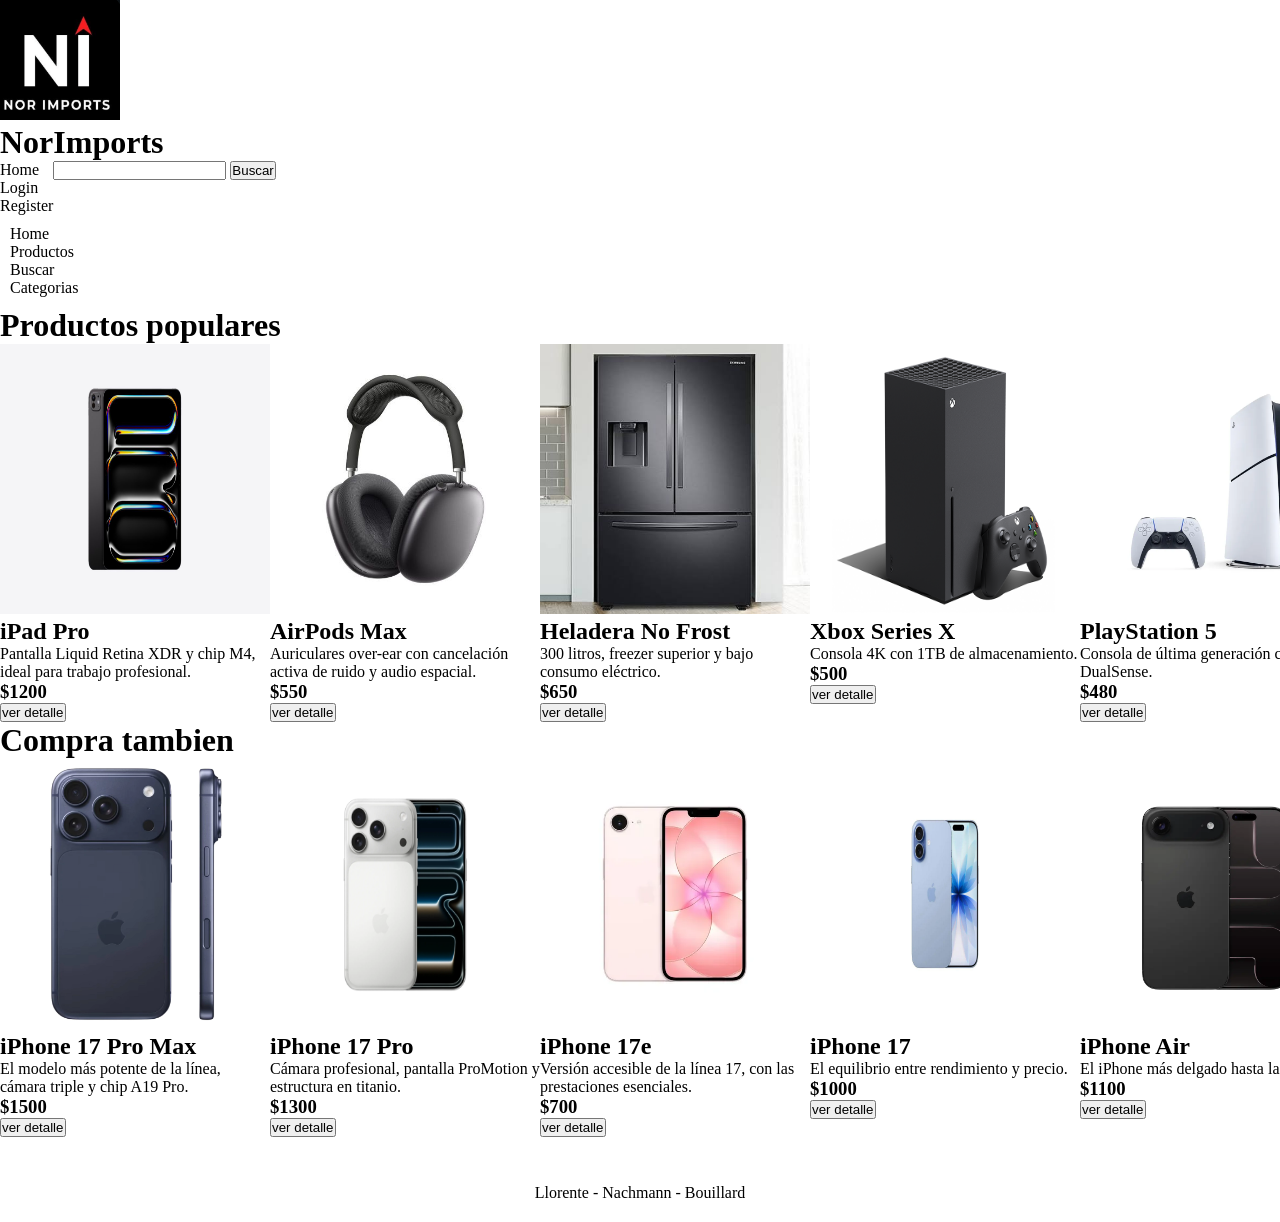
==== index.html @ 21fb5fc5 "agrego header y footer" ====
<!DOCTYPE html>
<html lang="en">

<head>
    <meta charset="UTF-8">
    <meta name="viewport" content="width=device-width, initial-scale=1.0">
    <title>NorImports</title>
    <link rel="stylesheet" href="./css/styles.css">
</head>

<body>
    <header>
        <div class="grupo-logo">
            <a href="./index.html"><img src="./img/logo.png" alt="" class="logo"></a>
            <a href="./index.html"><h1>NorImports</h1></a>
        </div>
        <nav class="menu-rapido">
            <ul class="login">
                <li><a href="./index.html">Home</a></li>
                <li><a href="./login.html">Login</a></li>
                <li><a href="./register.html">Register</a></li>
            </ul>
            <form class="buscador" action="search.html">
                <input type="search" name="Buscar">
                <button type="submit">Buscar</button>
            </form>
        </nav>
    </header>


    <aside>

        <nav>
            <ul class="lista">
                <li> <a href="./index.html">Home</a></li>
                <li><a href="./product.html">Productos</a></li>
                <li><a href="./search.html">Buscar</a></li>
                <li><a href="category.html">Categorias</a></li>

            </ul>
        </nav>
    </aside>
    <div>
        <main>
            <h1>Productos populares</h1>
             <section class="prod1">
            <article class="articulo1.1">
                <a href="./product.html"> <img src="./img/ipad-pro.jpeg" alt=""></a>
                <h2>iPad Pro</h2>
                <p>Pantalla Liquid Retina XDR y chip M4, ideal para trabajo profesional.</p>
                <h3>$1200</h3>
                <a href="./product.html"><button>ver detalle</button></a>
            </article>
            <article class="articulo1.2">
                <a href="./product.html"> <img src="./img/airpodsmax.jpg" alt=""></a>
                <h2>AirPods Max</h2>
                <p>Auriculares over-ear con cancelación activa de ruido y audio espacial.</p>
                <h3>$550</h3>
                <a href="./product.html"><button>ver detalle</button></a>
            </article>
            <article class="articulo1.3">
                <a href="./product.html"> <img src="./img/heladera.jpeg" alt=""></a>
                <h2>Heladera No Frost</h2>
                <p>300 litros, freezer superior y bajo consumo eléctrico.</p>
                <h3>$650</h3>
                <a href="./product.html"><button>ver detalle</button></a>
            </article>
            <article class="articulo1.4">
                <a href="./product.html"> <img src="./img/xbox.png" alt=""></a>
                <h2>Xbox Series X</h2>
                <p>Consola 4K con 1TB de almacenamiento.</p>
                <h3>$500</h3>
                <a href="./product.html"><button>ver detalle</button></a>
            </article>
            <article class="articulo1.5">
                <a href="./product.html"> <img src="./img/ps5.webp" alt=""></a>
                <h2>PlayStation 5</h2>
                <p>Consola de última generación con control DualSense.</p>
                <h3>$480</h3>
                <a href="./product.html"><button>ver detalle</button></a>
            </article>
            <article class="articulo1.6">
                <a href="./product.html"> <img src="./img/pencilpro.webp" alt=""></a>
                <h2>Apple Pencil Pro</h2>
                <p>Lápiz digital compatible con iPad, ideal para dibujo y notas.</p>
                <h3>$130</h3>
                <a href="./product.html"><button>ver detalle</button></a>
            </article>
            <article class="articulo1.9">
                <a href="./product.html"> <img src="./img/macbookair.webp" alt=""></a>
                <h2>MacBook Air</h2>
                <p>Notebook ultraliviana con chip M2 y gran autonomía.</p>
                <h3>$1100</h3>
                <a href="./product.html"><button>ver detalle</button></a>
            </article>
            <article class="articulo1.10">
                <a href="./product.html"> <img src="./img/macbookpro.webp" alt=""></a>
                <h2>MacBook Pro</h2>
                <p>Chip M3 Pro y pantalla Liquid Retina XDR.</p>
                <h3>$1900</h3>
                <a href="./product.html"><button>ver detalle</button></a>
            </article>
            <article class="articulo1.11">
                <a href="./product.html"> <img src="./img/laptop.jpeg" alt=""></a>
                <h2>Notebook Multimedia</h2>
                <p>Notebook de uso general, ideal para trabajo y estudio.</p>
                <h3>$700</h3>
                <a href="./product.html"><button>ver detalle</button></a>
            </article>
            <article class="articulo1.12">
                <a href="./product.html"> <img src="./img/samsungtele.webp" alt=""></a>
                <h2>Smart TV Samsung</h2>
                <p>Televisor 4K con sistema operativo Tizen y HDR.</p>
                <h3>$600</h3>
                <a href="./product.html"><button>ver detalle</button></a>
            </article>
        </section>
            <h1> Compra tambien</h1>
            <section class="prod2">
            <article class="articulo2.1">
                <a href="./product.html"> <img src="./img/iphone17promax.webp" alt=""></a>
                <h2>iPhone 17 Pro Max</h2>
                <p>El modelo más potente de la línea, cámara triple y chip A19 Pro.</p>
                <h3>$1500</h3>
                <a href="./product.html"><button>ver detalle</button></a>
            </article>
            <article class="articulo2.2">
                <a href="./product.html"> <img src="./img/iphone17pro.webp" alt=""></a>
                <h2>iPhone 17 Pro</h2>
                <p>Cámara profesional, pantalla ProMotion y estructura en titanio.</p>
                <h3>$1300</h3>
                <a href="./product.html"><button>ver detalle</button></a>
            </article>
            <article class="articulo2.3">
                <a href="./product.html"> <img src="./img/iphone17e.webp" alt=""></a>
                <h2>iPhone 17e</h2>
                <p>Versión accesible de la línea 17, con las prestaciones esenciales.</p>
                <h3>$700</h3>
                <a href="./product.html"><button>ver detalle</button></a>
            </article>
            <article class="articulo2.4">
                <a href="./product.html"> <img src="./img/iphone17.jpg" alt=""></a>
                <h2>iPhone 17</h2>
                <p>El equilibrio entre rendimiento y precio.</p>
                <h3>$1000</h3>
                <a href="./product.html"><button>ver detalle</button></a>
            </article>
            <article class="articulo2.5">
                <a href="./product.html"> <img src="./img/iphoneair.webp" alt=""></a>
                <h2>iPhone Air</h2>
                <p>El iPhone más delgado hasta la fecha.</p>
                <h3>$1100</h3>
                <a href="./product.html"><button>ver detalle</button></a>
            </article>
            <article class="articulo2.6">
                <a href="./product.html"> <img src="./img/iphone16pro.jpg" alt=""></a>
                <h2>iPhone 16 Pro</h2>
                <p>Cámara avanzada y chip A18 Pro.</p>
                <h3>$1200</h3>
                <a href="./product.html"><button>ver detalle</button></a>
            </article>
            <article class="articulo2.9">
                <a href="./product.html"> <img src="./img/iphone16.png" alt=""></a>
                <h2>iPhone 16</h2>
                <p>Rendimiento sólido con un diseño renovado.</p>
                <h3>$900</h3>
                <a href="./product.html"><button>ver detalle</button></a>
            </article>
            <article class="articulo2.10">
                <a href="./product.html"> <img src="./img/15-pro-gris.jpg" alt=""></a>
                <h2>iPhone 15 Pro</h2>
                <p>Chip A17 Pro y estructura de titanio en color gris.</p>
                <h3>$1050</h3>
                <a href="./product.html"><button>ver detalle</button></a>
            </article>
            <article class="articulo2.11">
                <a href="./product.html"> <img src="./img/15-pro-gris.jpg" alt=""></a>
                <h2>iPhone 15 Pro Max</h2>
                <p>Mayor batería y pantalla, mismo chip A17 Pro.</p>
                <h3>$1150</h3>
                <a href="./product.html"><button>ver detalle</button></a>
            </article>
            <article class="articulo2.12">
                <a href="./product.html"> <img src="./img/s26-ultra-3.webp" alt=""></a>
                <h2>Samsung Galaxy S26 Ultra</h2>
                <p>Pantalla AMOLED, S Pen incluido y cámara de alta resolución.</p>
                <h3>$1300</h3>
                <a href="./product.html"><button>ver detalle</button></a>
            </article>
        </section>
    </div>
    </main>


    <footer>
        <p>Llorente - Nachmann - Bouillard</p>
    </footer>
</body>

</html>
---- css/styles.css ----
*{ box-sizing: border-box;
    margin: 0;
    padding: 0;
  
}

nav.menu-rapido {
   display: flex;
    flex-wrap: wrap; 
    
}
nav.login{
    display: flex;
    justify-content: end;
}

.logo{
    width: 120px;
    height: 120px;

}

.lista{
    display: flex;
    flex-direction: column ;
    flex-wrap: wrap;
    
    padding: 10px;
}
li,a {
    text-decoration: none;
    list-style-type: none;
    color: black;
}

.prod2  img{
    height: 30vh;
    width: 30vh;
}
.prod1 img
{
    height: 30vh;
    width: 30vh;
}
.prod3 img{
    height: 30vh;
    width: 30vh;
}
section{
    display: flex;

}
.iphone{
    width:800px;
    height: 800px;
}
footer{
    display: flex;
    justify-content: center;
    padding: 20px;
}
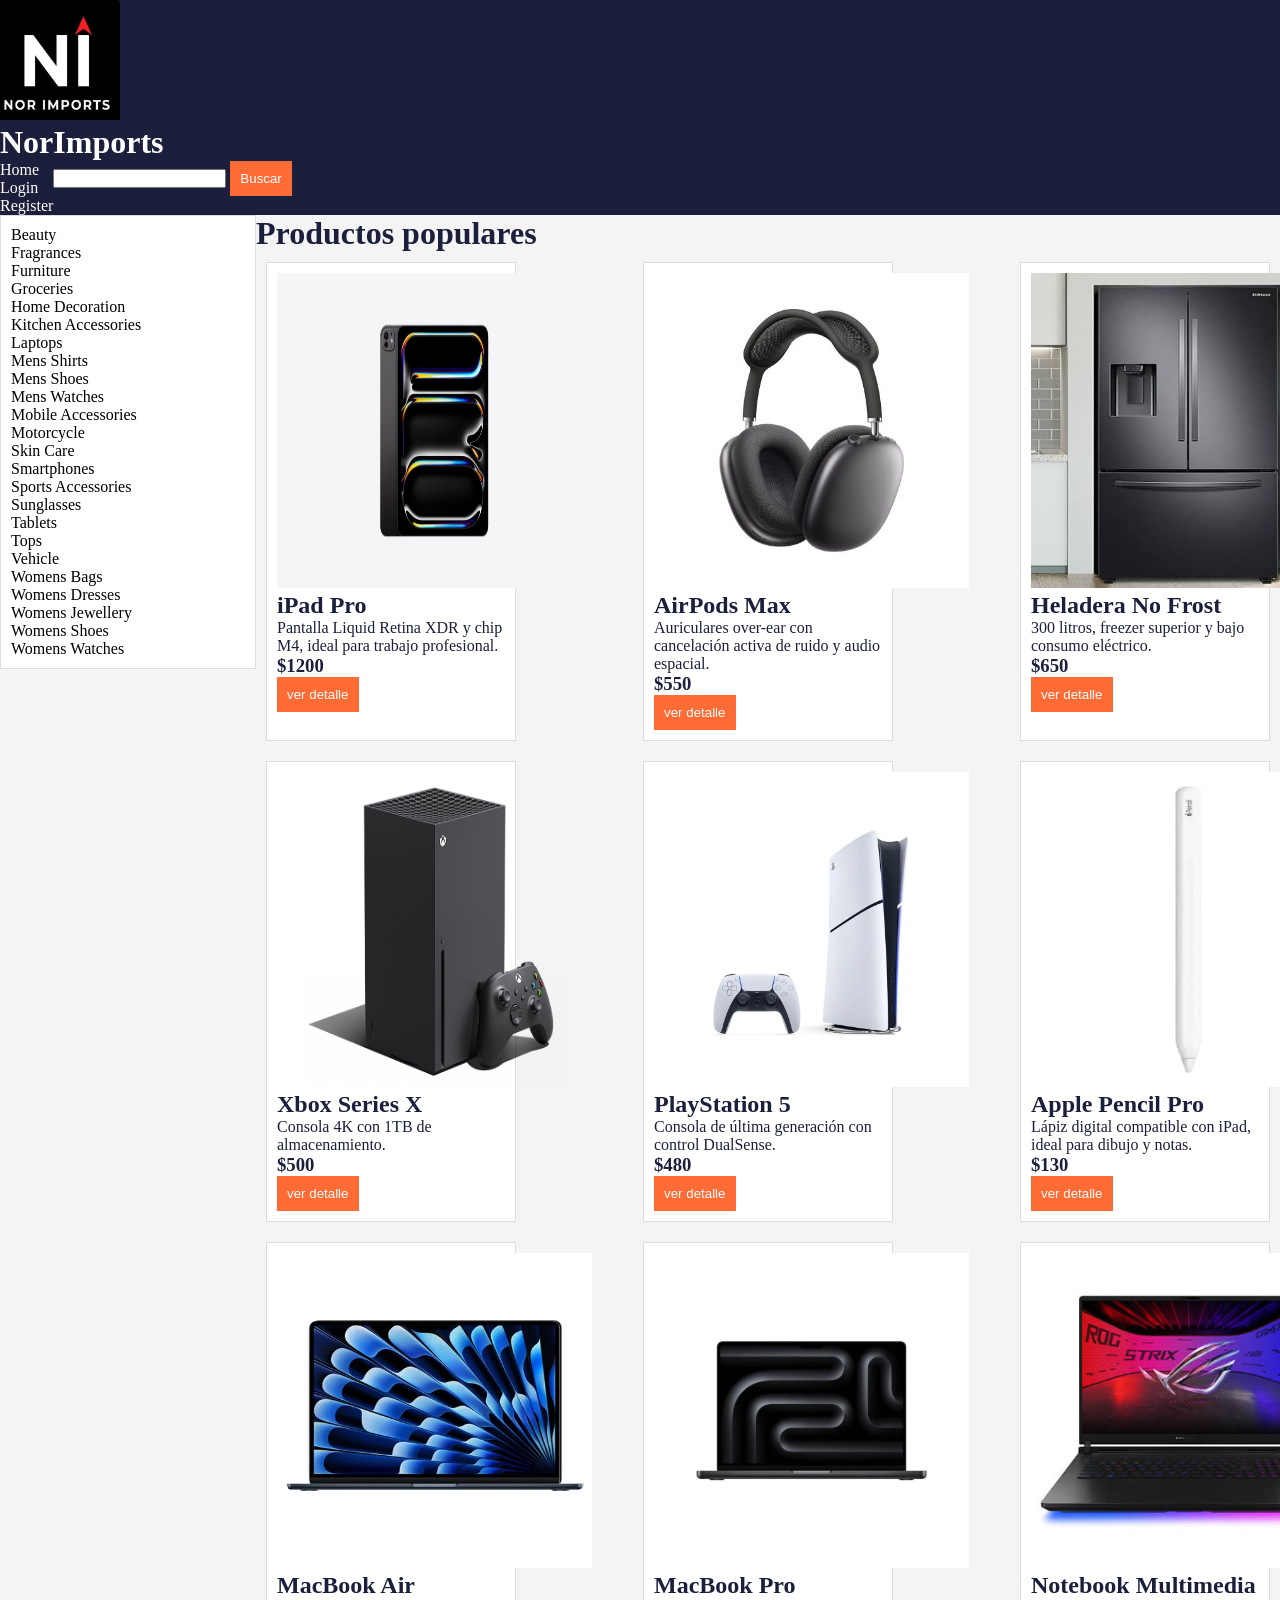
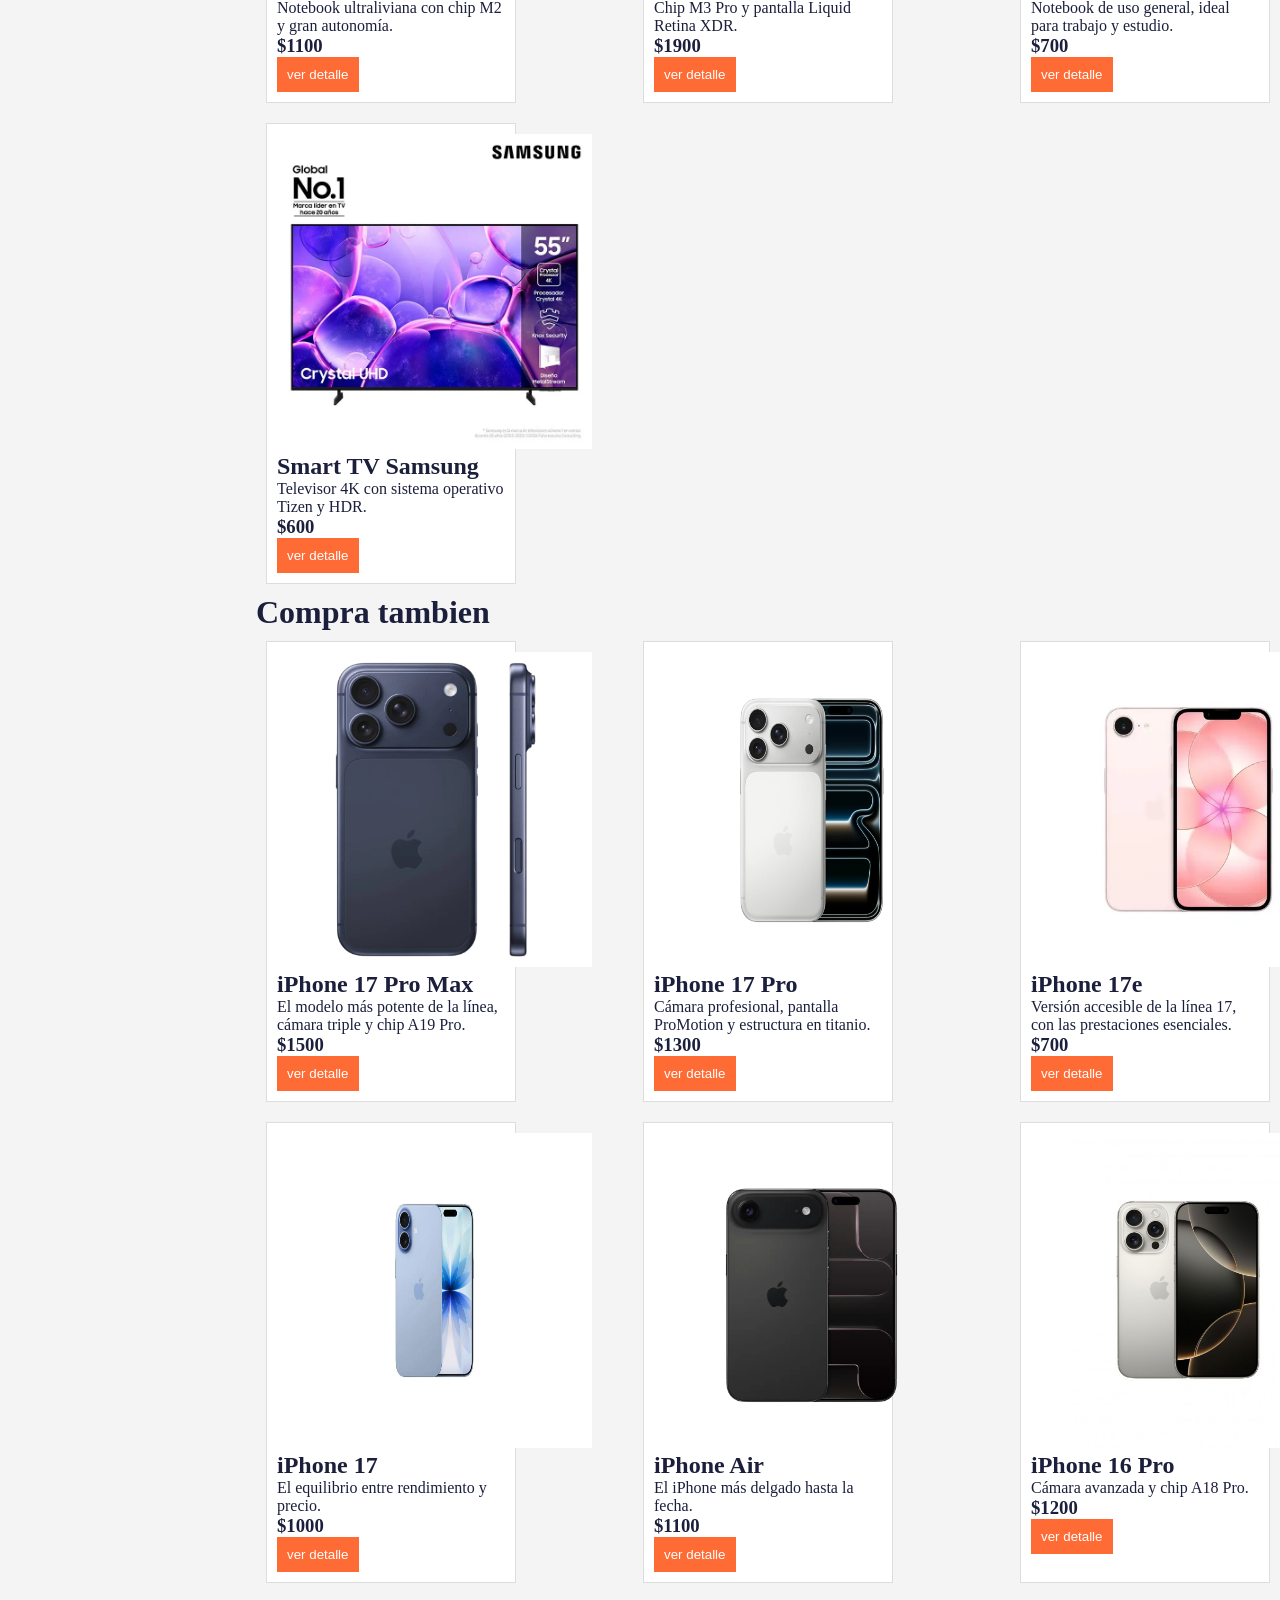
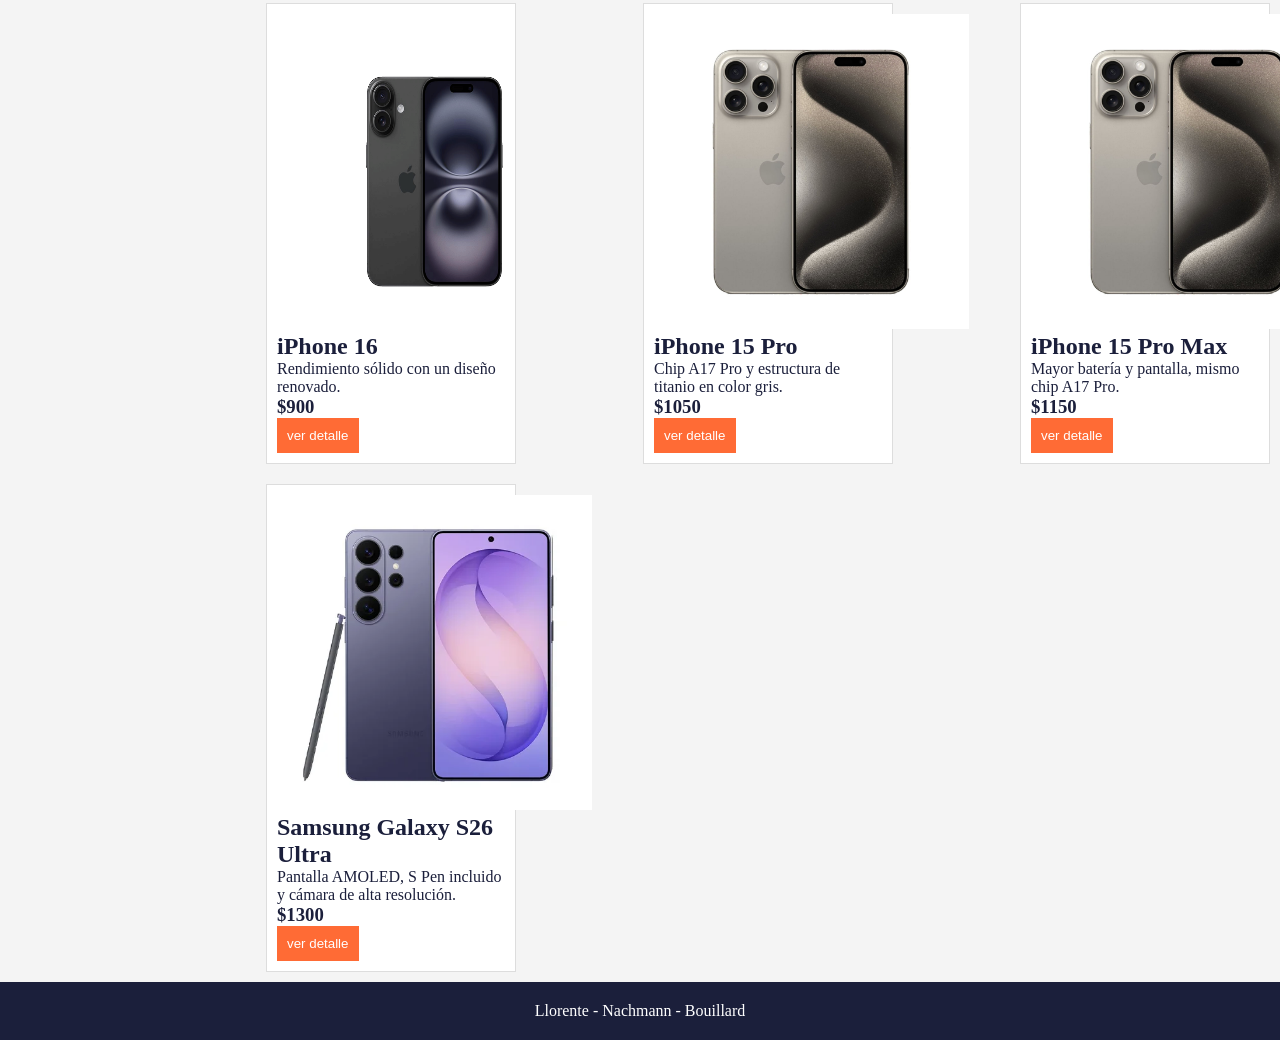
==== commit dfc7669b: "jajajajajaj" ====
--- a/index.html
+++ b/index.html
@@ -27,20 +27,38 @@
         </nav>
     </header>
 
-
+    <div class="layout">
     <aside>
 
         <nav>
-            <ul class="lista">
-                <li> <a href="./index.html">Home</a></li>
-                <li><a href="./product.html">Productos</a></li>
-                <li><a href="./search.html">Buscar</a></li>
-                <li><a href="category.html">Categorias</a></li>
-
-            </ul>
+             <ul class="lista">
+                    <li><a href="category.html">Beauty</a></li>
+                    <li><a href="category.html">Fragrances</a></li>
+                    <li><a href="category.html">Furniture</a></li>
+                    <li><a href="category.html">Groceries</a></li>
+                    <li><a href="category.html">Home Decoration</a></li>
+                    <li><a href="category.html">Kitchen Accessories</a></li>
+                    <li><a href="category.html">Laptops</a></li>
+                    <li><a href="category.html">Mens Shirts</a></li>
+                    <li><a href="category.html">Mens Shoes</a></li>
+                    <li><a href="category.html">Mens Watches</a></li>
+                    <li><a href="category.html">Mobile Accessories</a></li>
+                    <li><a href="category.html">Motorcycle</a></li>
+                    <li><a href="category.html">Skin Care</a></li>
+                    <li><a href="category.html">Smartphones</a></li>
+                    <li><a href="category.html">Sports Accessories</a></li>
+                    <li><a href="category.html">Sunglasses</a></li>
+                    <li><a href="category.html">Tablets</a></li>
+                    <li><a href="category.html">Tops</a></li>
+                    <li><a href="category.html">Vehicle</a></li>
+                    <li><a href="category.html">Womens Bags</a></li>
+                    <li><a href="category.html">Womens Dresses</a></li>
+                    <li><a href="category.html">Womens Jewellery</a></li>
+                    <li><a href="category.html">Womens Shoes</a></li>
+                    <li><a href="category.html">Womens Watches</a></li>
+                </ul>
         </nav>
     </aside>
-    <div>
         <main>
             <h1>Productos populares</h1>
              <section class="prod1">
@@ -188,10 +206,8 @@
                 <a href="./product.html"><button>ver detalle</button></a>
             </article>
         </section>
-    </div>
     </main>
-
-
+     </div>
     <footer>
         <p>Llorente - Nachmann - Bouillard</p>
     </footer>
--- a/css/styles.css
+++ b/css/styles.css
@@ -9,7 +9,7 @@
     flex-wrap: wrap; 
     
 }
-nav.login{
+.login{
     display: flex;
     justify-content: end;
 }
@@ -48,7 +48,8 @@
 }
 section{
     display: flex;
-
+    flex-wrap: wrap;
+    justify-content: center;
 }
 .iphone{
     width:800px;
@@ -58,4 +59,107 @@
     display: flex;
     justify-content: center;
     padding: 20px;
+}
+.form-container{
+    display: flex;
+    justify-content: center;
+    align-items: center;
+    height: 100vh;
+}
+
+.login, .registro{
+    display: flex;
+    flex-direction: column;
+}
+.prod4 img{
+    height: 30vh;
+    width: 30vh;
+}
+.sin-resultados{
+    padding: 20px;
+}
+body{
+    background-color: #f4f4f4;
+    color: #1b1f3b;
+}
+
+header, footer{
+    background-color: #1b1f3b;
+    color: white;
+}
+
+header a{
+    color: white;
+}
+
+.lista{
+    background-color: white;
+    border: 1px solid #dddddd;
+}
+
+article{
+    background-color: white;
+    border: 1px solid #dddddd;
+    padding: 10px;
+    margin: 10px;
+    width: 250px;
+}
+
+button{
+    background-color: #ff6b35;
+    color: white;
+    border: none;
+    padding: 10px;
+}
+.layout{
+    display: flex;
+}
+aside{
+    width: 20%;
+}
+main{
+    width: 80%;
+}
+@media (max-width: 768px){
+    .layout{
+        flex-direction: column;
+    }
+    aside{
+        width: 100%;
+    }
+    main{
+        width: 100%;
+    }
+    .lista{
+        flex-direction: row;
+        flex-wrap: wrap;
+        justify-content: center;
+    }
+    section{
+        flex-wrap: wrap;
+        justify-content: center;
+    }
+    .prod1 img, .prod2 img, .prod3 img, .prod4 img{
+        height: 20vh;
+        width: 20vh;
+    }
+    .iphone{
+        width: 300px;
+        height: 300px;
+    }
+    .logo{
+        width: 80px;
+        height: 80px;
+    }
+}
+
+@media (min-width: 1200px){
+    section{
+        flex-wrap: wrap;
+        justify-content: space-between;
+    }
+    .prod1 img, .prod2 img, .prod3 img, .prod4 img{
+        height: 35vh;
+        width: 35vh;
+    }
 }
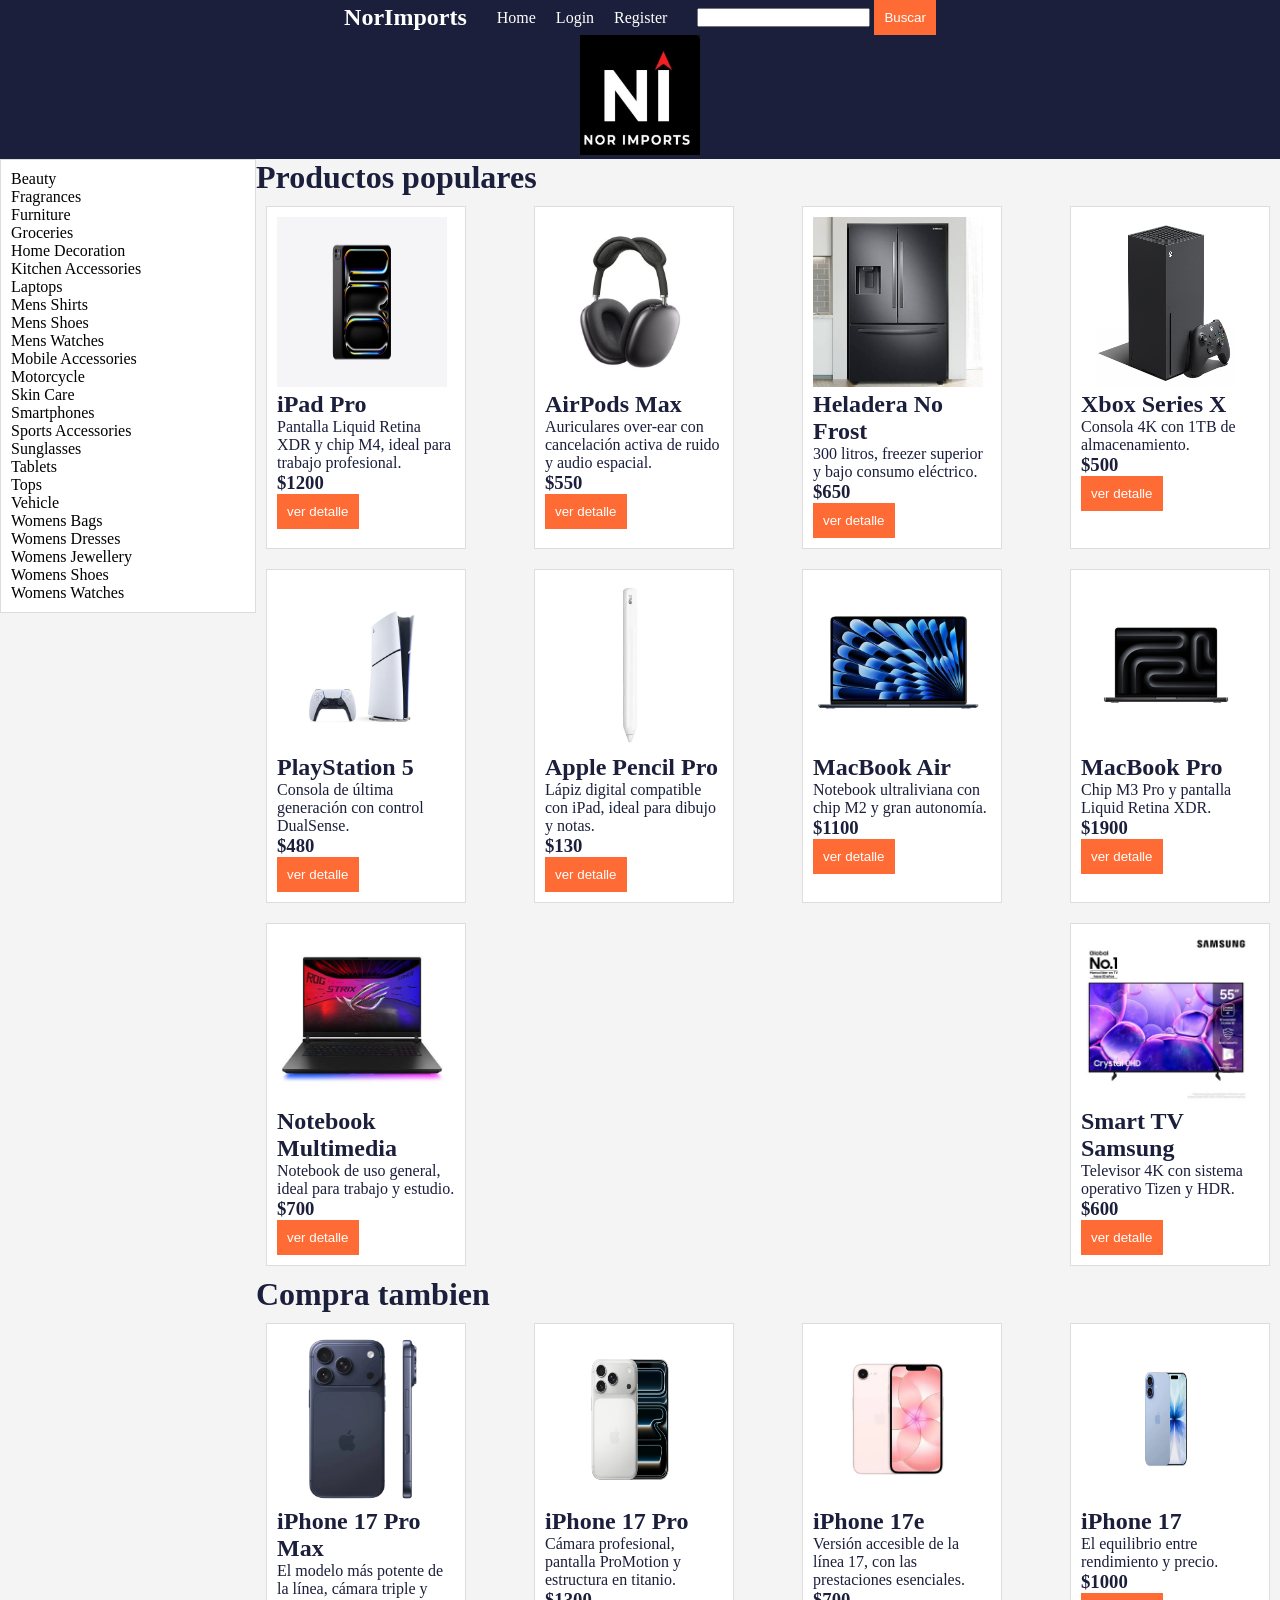
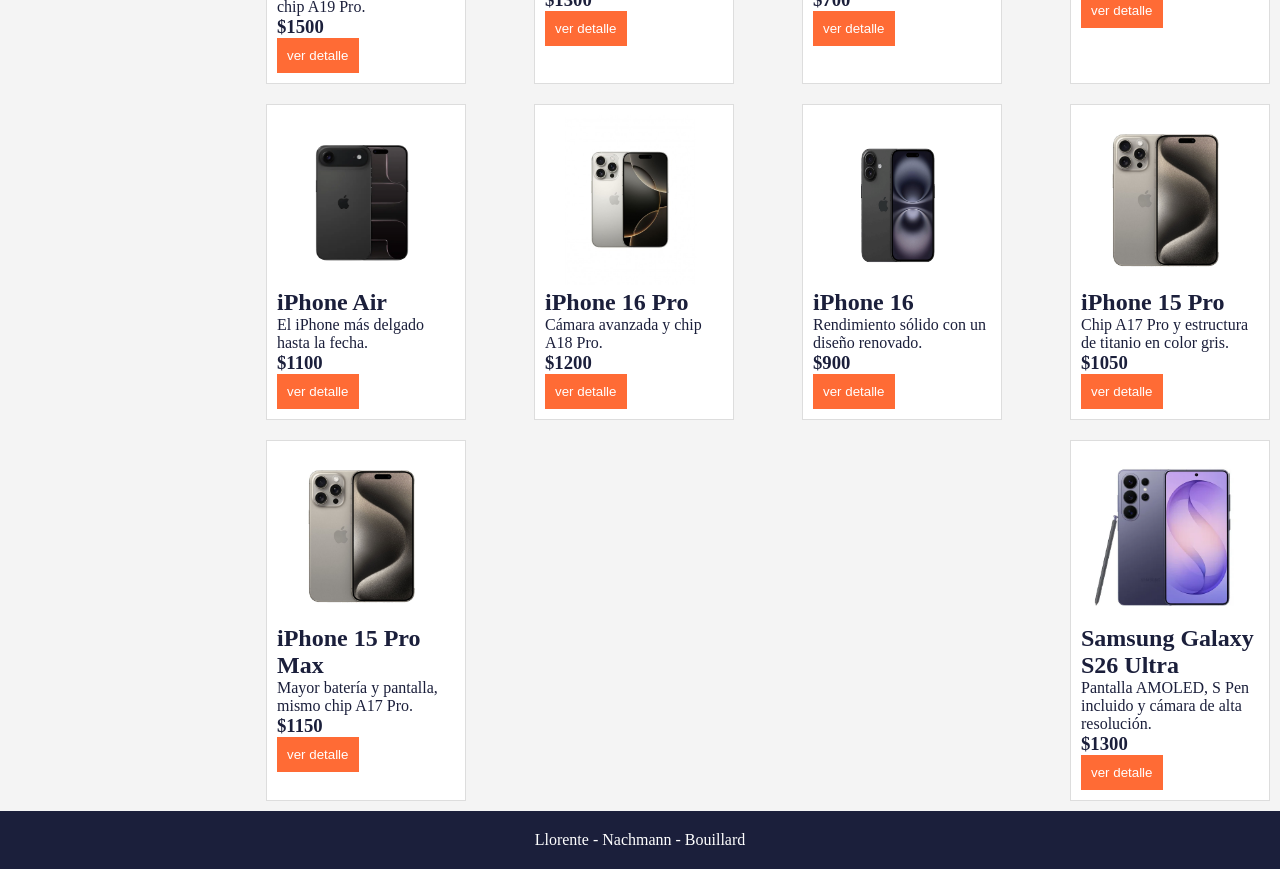
==== commit 29cb8247: "makndknd" ====
--- a/index.html
+++ b/index.html
@@ -9,23 +9,23 @@
 </head>
 
 <body>
-    <header>
-        <div class="grupo-logo">
-            <a href="./index.html"><img src="./img/logo.png" alt="" class="logo"></a>
-            <a href="./index.html"><h1>NorImports</h1></a>
-        </div>
-        <nav class="menu-rapido">
-            <ul class="login">
-                <li><a href="./index.html">Home</a></li>
-                <li><a href="./login.html">Login</a></li>
-                <li><a href="./register.html">Register</a></li>
-            </ul>
-            <form class="buscador" action="search.html">
-                <input type="search" name="Buscar">
-                <button type="submit">Buscar</button>
-            </form>
-        </nav>
-    </header>
+   <header>
+    <div class="grupo-logo">
+        <a href="./index.html"><img src="./img/logo.png" alt="" class="logo"></a>
+    </div>
+    <nav class="menu-rapido">
+        <a href="./index.html"><h1>NorImports</h1></a>
+        <ul class="login">
+            <li><a href="./index.html">Home</a></li>
+            <li><a href="./login.html">Login</a></li>
+            <li><a href="./register.html">Register</a></li>
+        </ul>
+        <form class="buscador" action="search.html">
+            <input type="search" name="Buscar">
+            <button type="submit">Buscar</button>
+        </form>
+    </nav>
+</header>
 
     <div class="layout">
     <aside>
--- a/css/styles.css
+++ b/css/styles.css
@@ -7,9 +7,21 @@
 nav.menu-rapido {
    display: flex;
     flex-wrap: wrap; 
-    
+    order: 1;
+    justify-content: center;
+    align-items: center;
+    width: 100%;
 }
-.login{
+nav.menu-rapido h1{
+    margin-right: 20px;
+}
+ul.login li{
+    margin: 0 10px;
+}
+.buscador{
+    margin-left: 20px;
+}
+ul.login{
     display: flex;
     justify-content: end;
 }
@@ -34,17 +46,17 @@
 }
 
 .prod2  img{
-    height: 30vh;
-    width: 30vh;
+    height: 160px;
+    width: 160px;
 }
 .prod1 img
 {
-    height: 30vh;
-    width: 30vh;
+    height: 160px;
+    width: 160px;
 }
 .prod3 img{
-    height: 30vh;
-    width: 30vh;
+    height: 160px;
+    width: 160px;
 }
 section{
     display: flex;
@@ -67,13 +79,13 @@
     height: 100vh;
 }
 
-.login, .registro{
+form.login, .registro{
     display: flex;
     flex-direction: column;
 }
-.prod4 img{
-    height: 30vh;
-    width: 30vh;
+  .prod4 img{
+    height: 180px;
+    width: 180px;
 }
 .sin-resultados{
     padding: 20px;
@@ -91,7 +103,16 @@
 header a{
     color: white;
 }
-
+header{
+    display: flex;
+    flex-direction: column;
+}
+.grupo-logo{
+    display: flex;
+    justify-content: center;
+    order: 2;
+    width: 100%;
+}
 .lista{
     background-color: white;
     border: 1px solid #dddddd;
@@ -102,7 +123,7 @@
     border: 1px solid #dddddd;
     padding: 10px;
     margin: 10px;
-    width: 250px;
+    width: 200px;
 }
 
 button{
@@ -118,7 +139,12 @@
     width: 20%;
 }
 main{
+    width: 90%;
+    margin: 0 auto;
+}
+.layout main, .layout .form-container{
     width: 80%;
+    margin: 0;
 }
 @media (max-width: 768px){
     .layout{
@@ -127,7 +153,7 @@
     aside{
         width: 100%;
     }
-    main{
+    .layout main, .layout .form-container{
         width: 100%;
     }
     .lista{
@@ -140,8 +166,8 @@
         justify-content: center;
     }
     .prod1 img, .prod2 img, .prod3 img, .prod4 img{
-        height: 20vh;
-        width: 20vh;
+        height: 120px;
+        width: 120px;
     }
     .iphone{
         width: 300px;
@@ -158,8 +184,8 @@
         flex-wrap: wrap;
         justify-content: space-between;
     }
-    .prod1 img, .prod2 img, .prod3 img, .prod4 img{
-        height: 35vh;
-        width: 35vh;
+   .prod1 img, .prod2 img, .prod3 img, .prod4 img{
+        height: 170px;
+        width: 170px;
     }
 }
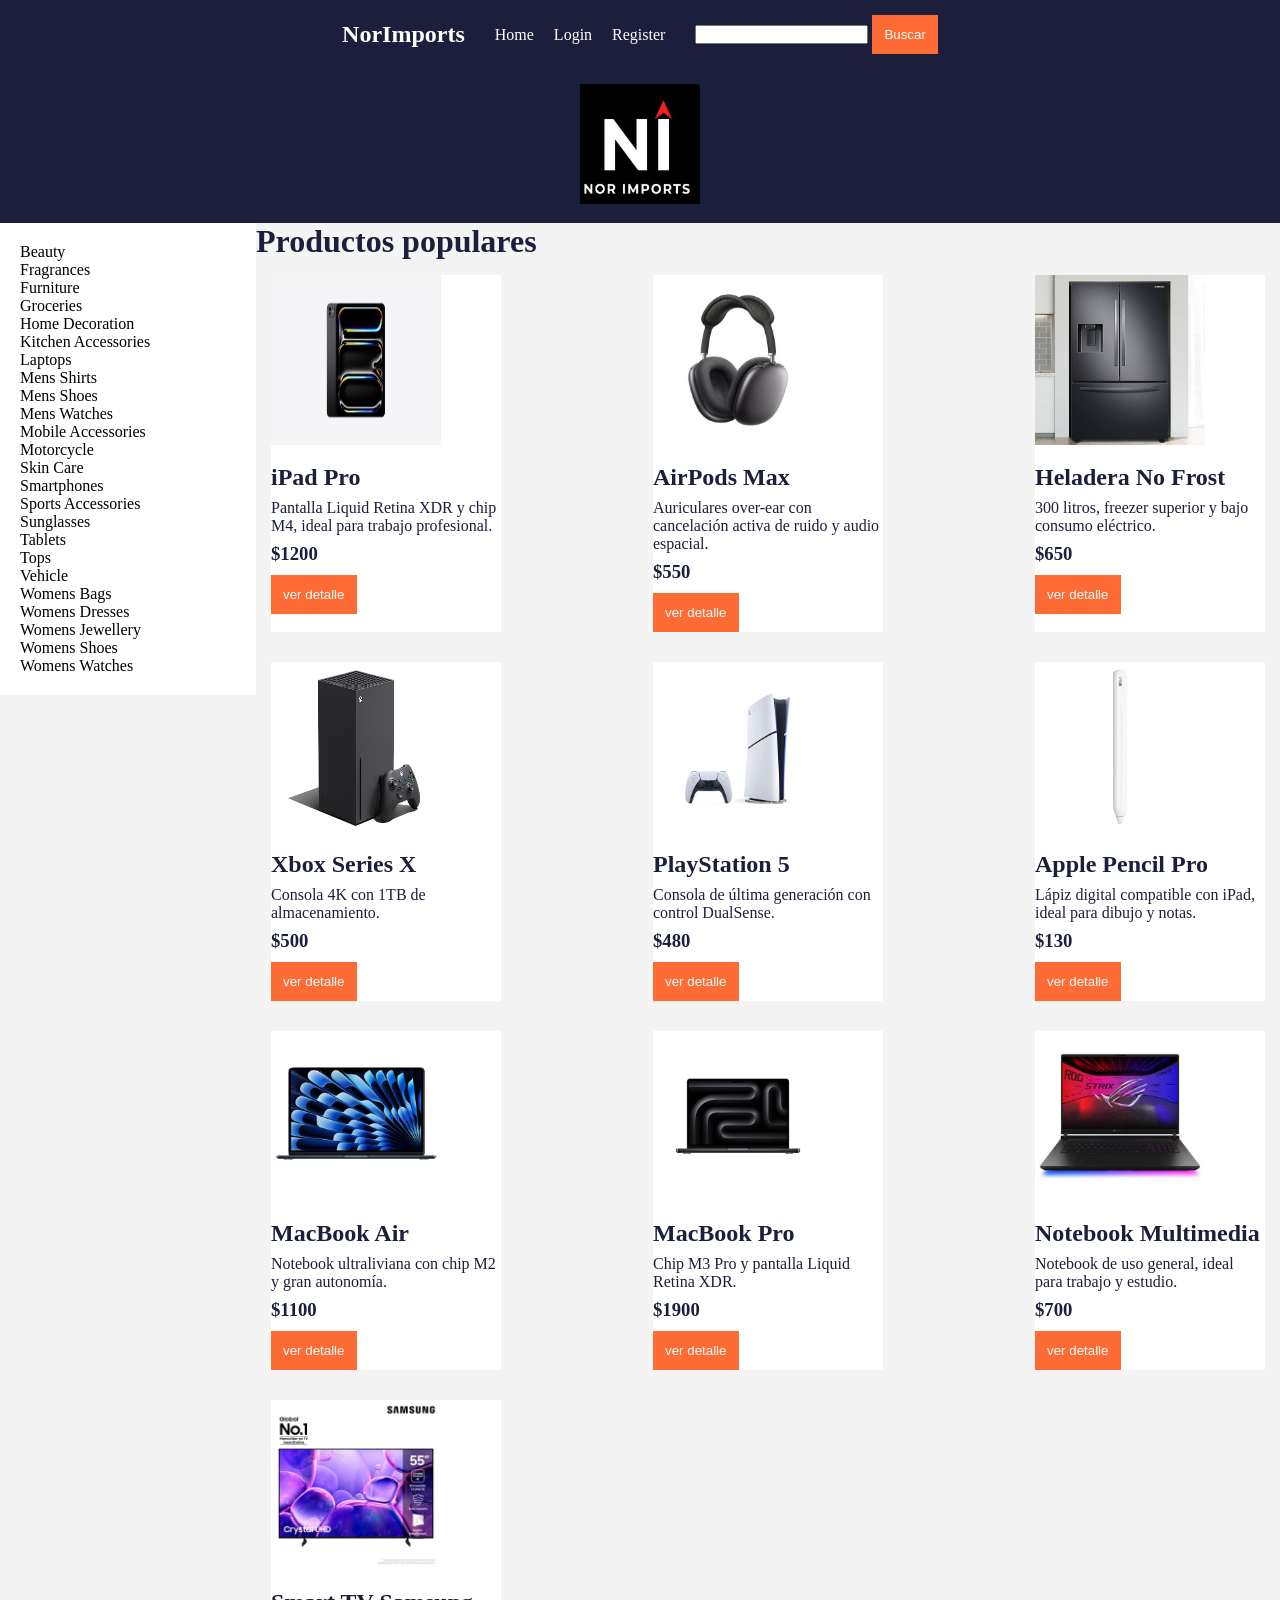
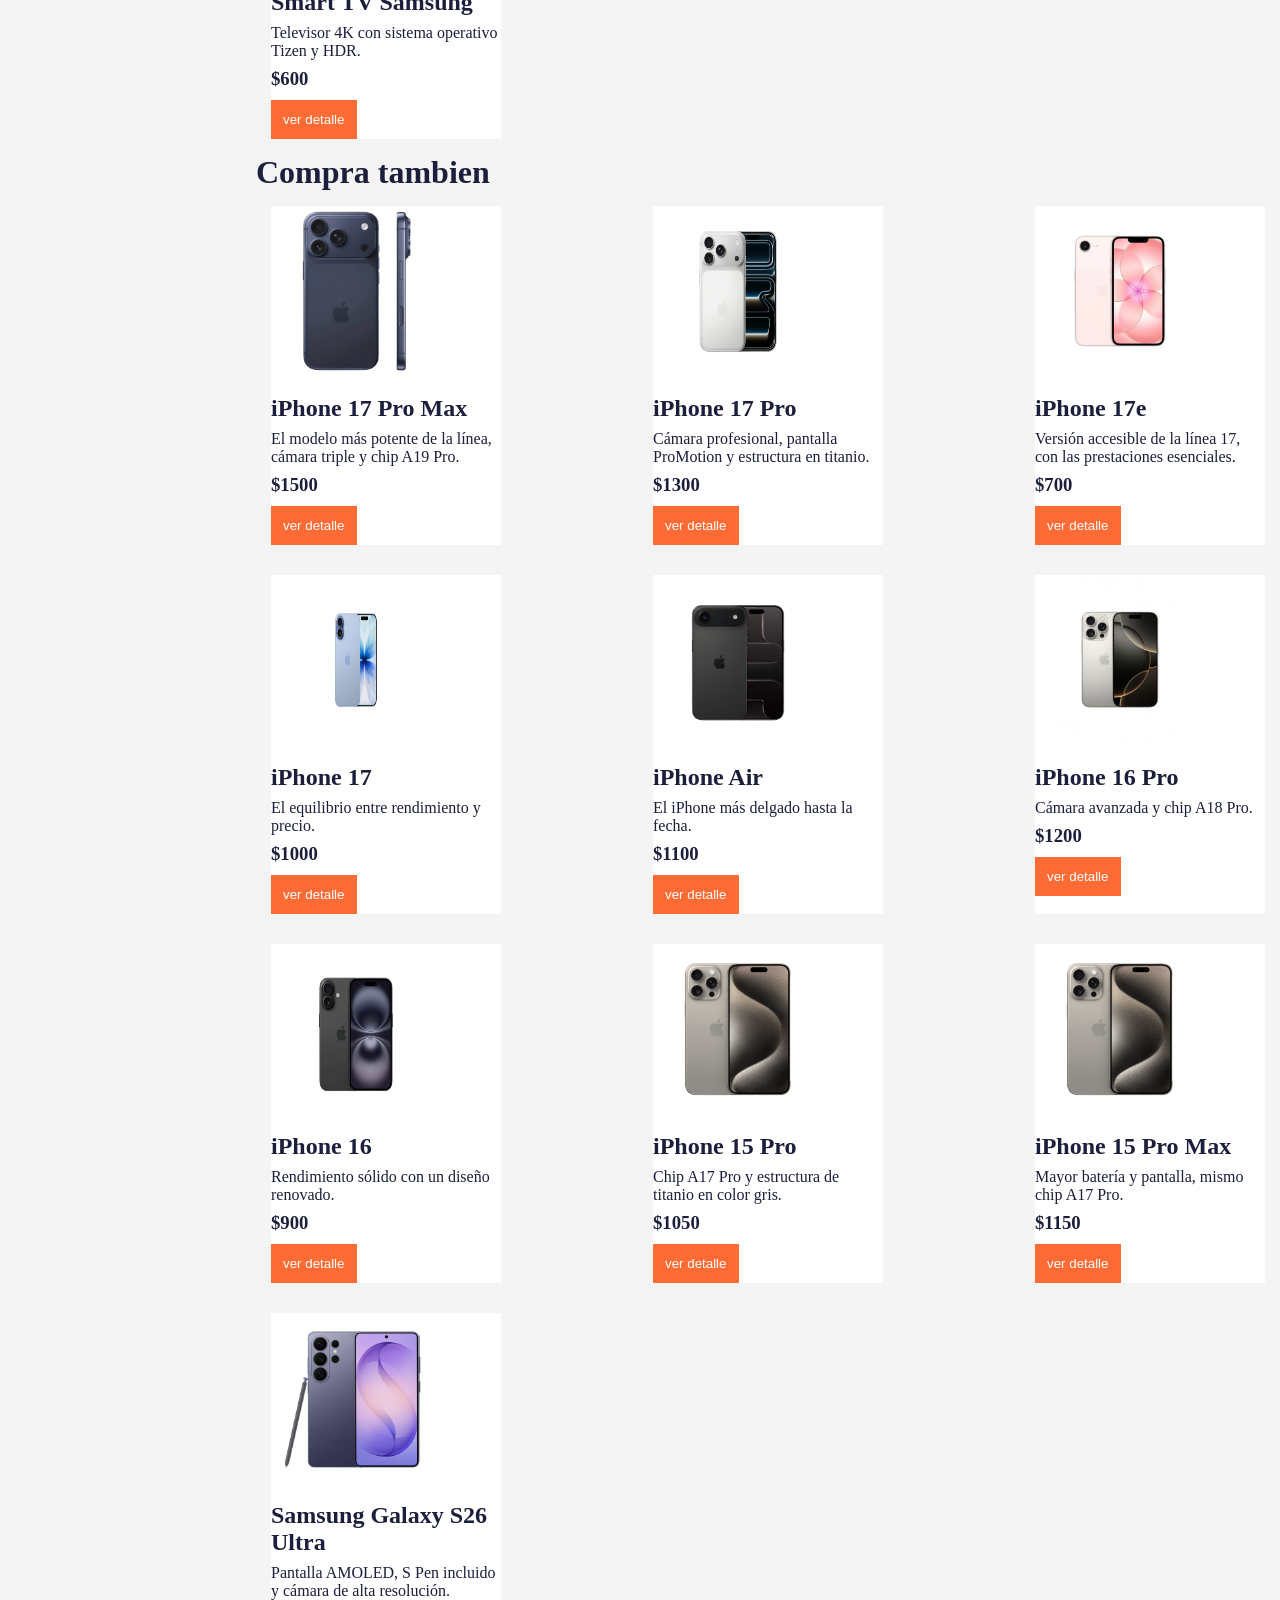
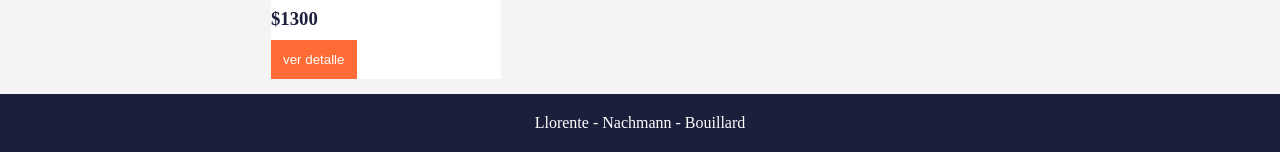
==== commit 8108e05e: "jjaajjajaja" ====
--- a/index.html
+++ b/index.html
@@ -2,8 +2,8 @@
 <html lang="en">
 
 <head>
-    <meta charset="UTF-8">
-    <meta name="viewport" content="width=device-width, initial-scale=1.0">
+    <meta charset="utf-8">
+    <meta name="viewport" content="width=device-width, initial-scale=1">
     <title>NorImports</title>
     <link rel="stylesheet" href="./css/styles.css">
 </head>
@@ -20,7 +20,7 @@
             <li><a href="./login.html">Login</a></li>
             <li><a href="./register.html">Register</a></li>
         </ul>
-        <form class="buscador" action="search.html">
+        <form class="buscador" action="./search.html">
             <input type="search" name="Buscar">
             <button type="submit">Buscar</button>
         </form>
@@ -32,30 +32,30 @@
 
         <nav>
              <ul class="lista">
-                    <li><a href="category.html">Beauty</a></li>
-                    <li><a href="category.html">Fragrances</a></li>
-                    <li><a href="category.html">Furniture</a></li>
-                    <li><a href="category.html">Groceries</a></li>
-                    <li><a href="category.html">Home Decoration</a></li>
-                    <li><a href="category.html">Kitchen Accessories</a></li>
-                    <li><a href="category.html">Laptops</a></li>
-                    <li><a href="category.html">Mens Shirts</a></li>
-                    <li><a href="category.html">Mens Shoes</a></li>
-                    <li><a href="category.html">Mens Watches</a></li>
-                    <li><a href="category.html">Mobile Accessories</a></li>
-                    <li><a href="category.html">Motorcycle</a></li>
-                    <li><a href="category.html">Skin Care</a></li>
-                    <li><a href="category.html">Smartphones</a></li>
-                    <li><a href="category.html">Sports Accessories</a></li>
-                    <li><a href="category.html">Sunglasses</a></li>
-                    <li><a href="category.html">Tablets</a></li>
-                    <li><a href="category.html">Tops</a></li>
-                    <li><a href="category.html">Vehicle</a></li>
-                    <li><a href="category.html">Womens Bags</a></li>
-                    <li><a href="category.html">Womens Dresses</a></li>
-                    <li><a href="category.html">Womens Jewellery</a></li>
-                    <li><a href="category.html">Womens Shoes</a></li>
-                    <li><a href="category.html">Womens Watches</a></li>
+                    <li><a href="./category.html">Beauty</a></li>
+                    <li><a href="./category.html">Fragrances</a></li>
+                    <li><a href="./category.html">Furniture</a></li>
+                    <li><a href="./category.html">Groceries</a></li>
+                    <li><a href="./category.html">Home Decoration</a></li>
+                    <li><a href="./category.html">Kitchen Accessories</a></li>
+                    <li><a href="./category.html">Laptops</a></li>
+                    <li><a href="./category.html">Mens Shirts</a></li>
+                    <li><a href="./category.html">Mens Shoes</a></li>
+                    <li><a href="./category.html">Mens Watches</a></li>
+                    <li><a href="./category.html">Mobile Accessories</a></li>
+                    <li><a href="./category.html">Motorcycle</a></li>
+                    <li><a href="./category.html">Skin Care</a></li>
+                    <li><a href="./category.html">Smartphones</a></li>
+                    <li><a href="./category.html">Sports Accessories</a></li>
+                    <li><a href="./category.html">Sunglasses</a></li>
+                    <li><a href="./category.html">Tablets</a></li>
+                    <li><a href="./category.html">Tops</a></li>
+                    <li><a href="./category.html">Vehicle</a></li>
+                    <li><a href="./category.html">Womens Bags</a></li>
+                    <li><a href="./category.html">Womens Dresses</a></li>
+                    <li><a href="./category.html">Womens Jewellery</a></li>
+                    <li><a href="./category.html">Womens Shoes</a></li>
+                    <li><a href="./category.html">Womens Watches</a></li>
                 </ul>
         </nav>
     </aside>
--- a/css/styles.css
+++ b/css/styles.css
@@ -11,6 +11,7 @@
     justify-content: center;
     align-items: center;
     width: 100%;
+    padding: 15px;
 }
 nav.menu-rapido h1{
     margin-right: 20px;
@@ -23,8 +24,9 @@
 }
 ul.login{
     display: flex;
-    justify-content: end;
-}
+    flex-direction: flex-end;
+}
+
 
 .logo{
     width: 120px;
@@ -37,7 +39,10 @@
     flex-direction: column ;
     flex-wrap: wrap;
     
-    padding: 10px;
+    padding: 20px;
+
+    background-color: white;
+    border: solid 1xp #dddddd;
 }
 li,a {
     text-decoration: none;
@@ -76,12 +81,20 @@
     display: flex;
     justify-content: center;
     align-items: center;
-    height: 100vh;
-}
+    height: 75vh;
+}
+
+
 
 form.login, .registro{
     display: flex;
     flex-direction: column;
+    width: 90%;
+    max-width: 520px;
+
+    padding:40px;
+    background-color: white;
+    border: solid 1xp #dddddd;
 }
   .prod4 img{
     height: 180px;
@@ -106,31 +119,49 @@
 header{
     display: flex;
     flex-direction: column;
+    width: 100%;
 }
 .grupo-logo{
     display: flex;
     justify-content: center;
     order: 2;
     width: 100%;
+    padding: 15px;
 }
 .lista{
     background-color: white;
-    border: 1px solid #dddddd;
+    border: solid 1xp #dddddd;
 }
 
 article{
     background-color: white;
-    border: 1px solid #dddddd;
-    padding: 10px;
-    margin: 10px;
-    width: 200px;
+    border: solid 1p #dddddd;x 
+    padding: 20px;
+    margin: 15px;
+    width: 230px;
+}
+
+article img {
+    margin-bottom: 15px;
+}
+
+article h2{
+    margin-bottom: 8px;
+}
+
+article p{
+    margin-bottom: 8px;
+}
+
+article button{
+    margin-top: 10px;
 }
 
 button{
     background-color: #ff6b35;
     color: white;
     border: none;
-    padding: 10px;
+    padding: 12px;
 }
 .layout{
     display: flex;
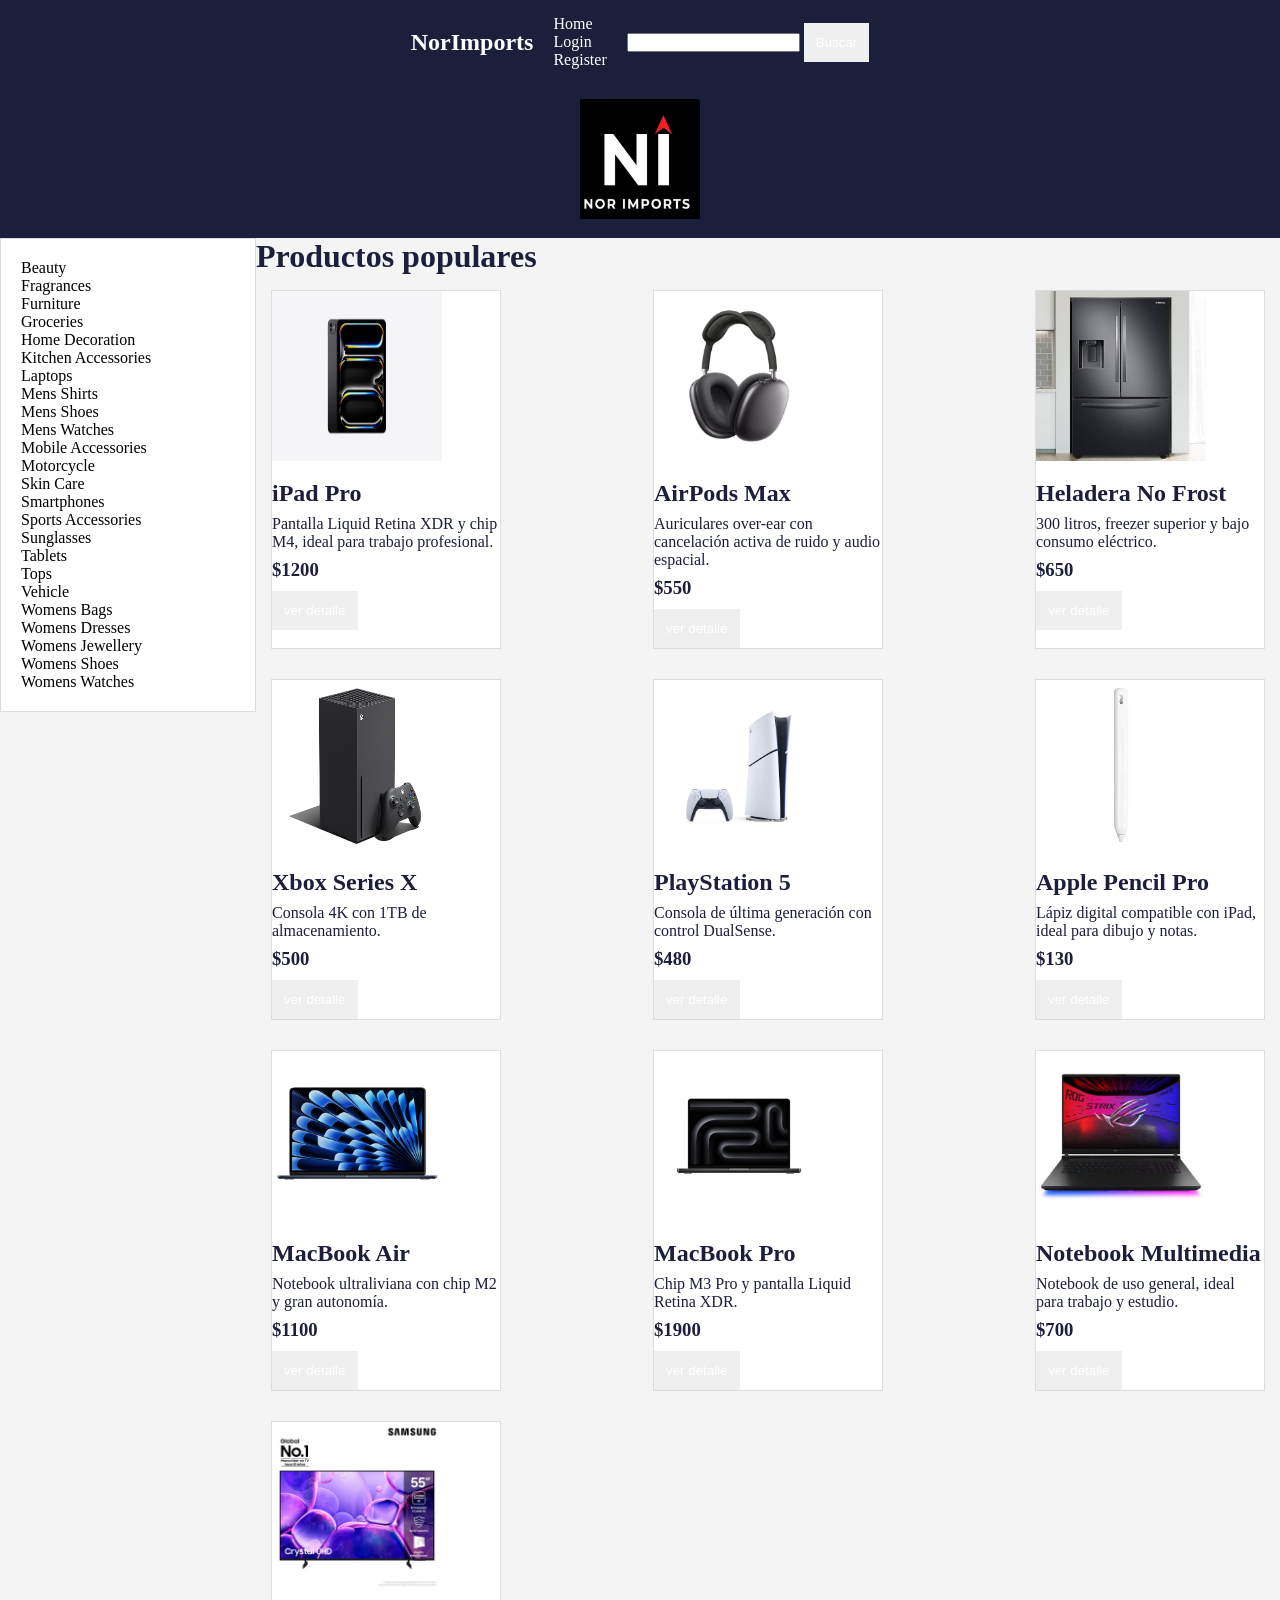
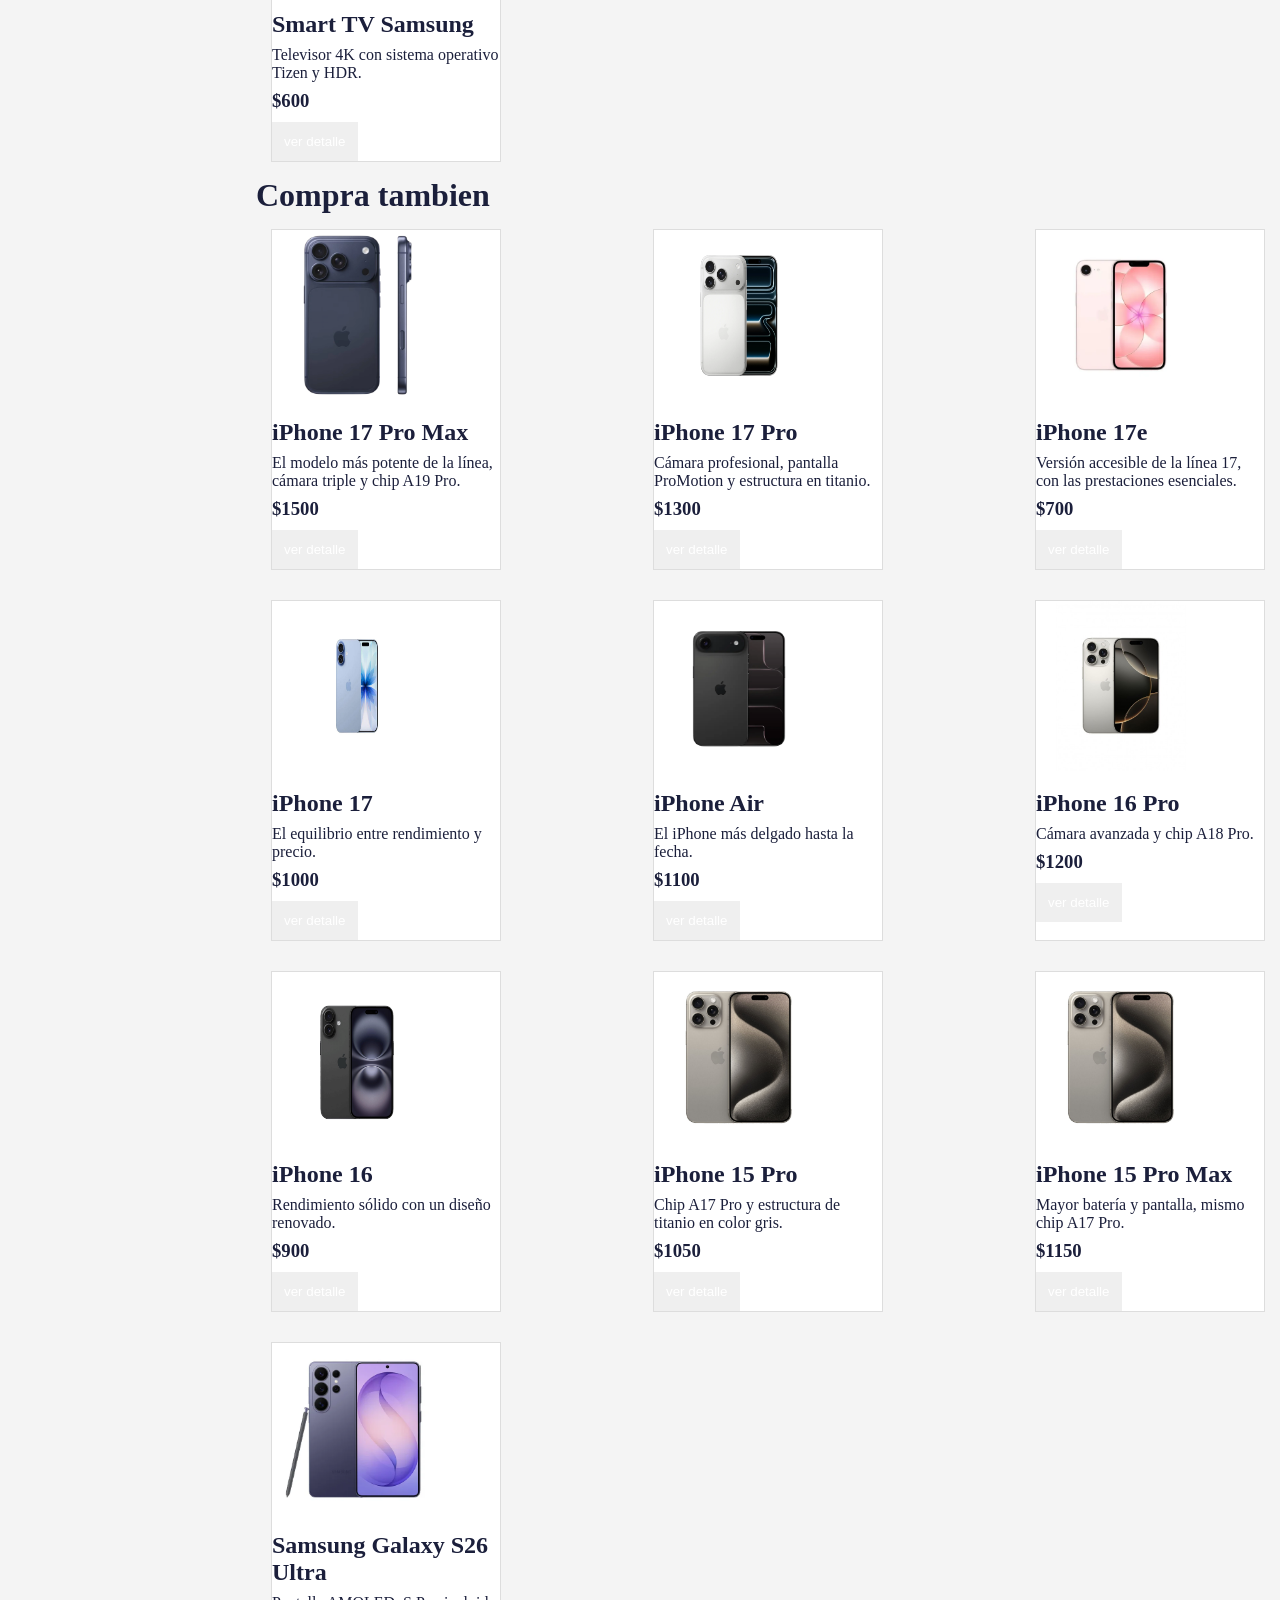
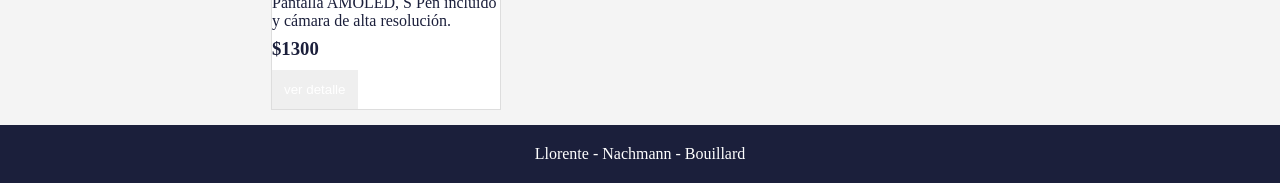
==== commit e32dd09b: "Actualizo archivos del proyecto" ====
--- a/index.html
+++ b/index.html
@@ -1,10 +1,10 @@
 <!DOCTYPE html>
-<html lang="en">
+<html lang="es">
 
 <head>
     <meta charset="utf-8">
     <meta name="viewport" content="width=device-width, initial-scale=1">
-    <title>NorImports</title>
+   <title>NorImports</title>
     <link rel="stylesheet" href="./css/styles.css">
 </head>
 
--- a/css/styles.css
+++ b/css/styles.css
@@ -16,17 +16,17 @@
 nav.menu-rapido h1{
     margin-right: 20px;
 }
-ul.login li{
+
+.menu-login li{
     margin: 0 10px;
 }
 .buscador{
     margin-left: 20px;
 }
-ul.login{
-    display: flex;
-    flex-direction: flex-end;
-}
-
+.menu-login{
+    display: flex;
+    justify-content; flex-end;
+}
 
 .logo{
     width: 120px;
@@ -42,7 +42,7 @@
     padding: 20px;
 
     background-color: white;
-    border: solid 1xp #dddddd;
+    border: solid 1px #dddddd;
 }
 li,a {
     text-decoration: none;
@@ -68,7 +68,7 @@
     flex-wrap: wrap;
     justify-content: center;
 }
-.iphone{
+.producto-foto img{.
     width:800px;
     height: 800px;
 }
@@ -86,7 +86,7 @@
 
 
 
-form.login, .registro{
+.form-login, .form-registro{.
     display: flex;
     flex-direction: column;
     width: 90%;
@@ -128,14 +128,14 @@
     width: 100%;
     padding: 15px;
 }
-.lista{
-    background-color: white;
-    border: solid 1xp #dddddd;
-}
+
+
+
+
 
 article{
     background-color: white;
-    border: solid 1p #dddddd;x 
+    border: solid 1px #dddddd ; .
     padding: 20px;
     margin: 15px;
     width: 230px;
@@ -157,7 +157,7 @@
     margin-top: 10px;
 }
 
-button{
+button, .boton{. 
     background-color: #ff6b35;
     color: white;
     border: none;
@@ -200,7 +200,7 @@
         height: 120px;
         width: 120px;
     }
-    .iphone{
+    .producto-foto img{. 
         width: 300px;
         height: 300px;
     }
@@ -219,4 +219,11 @@
         height: 170px;
         width: 170px;
     }
+}
+
+.boton{
+    display: inline-block;
+}
+.item-saludo, .item-logout{
+    display: none;
 }
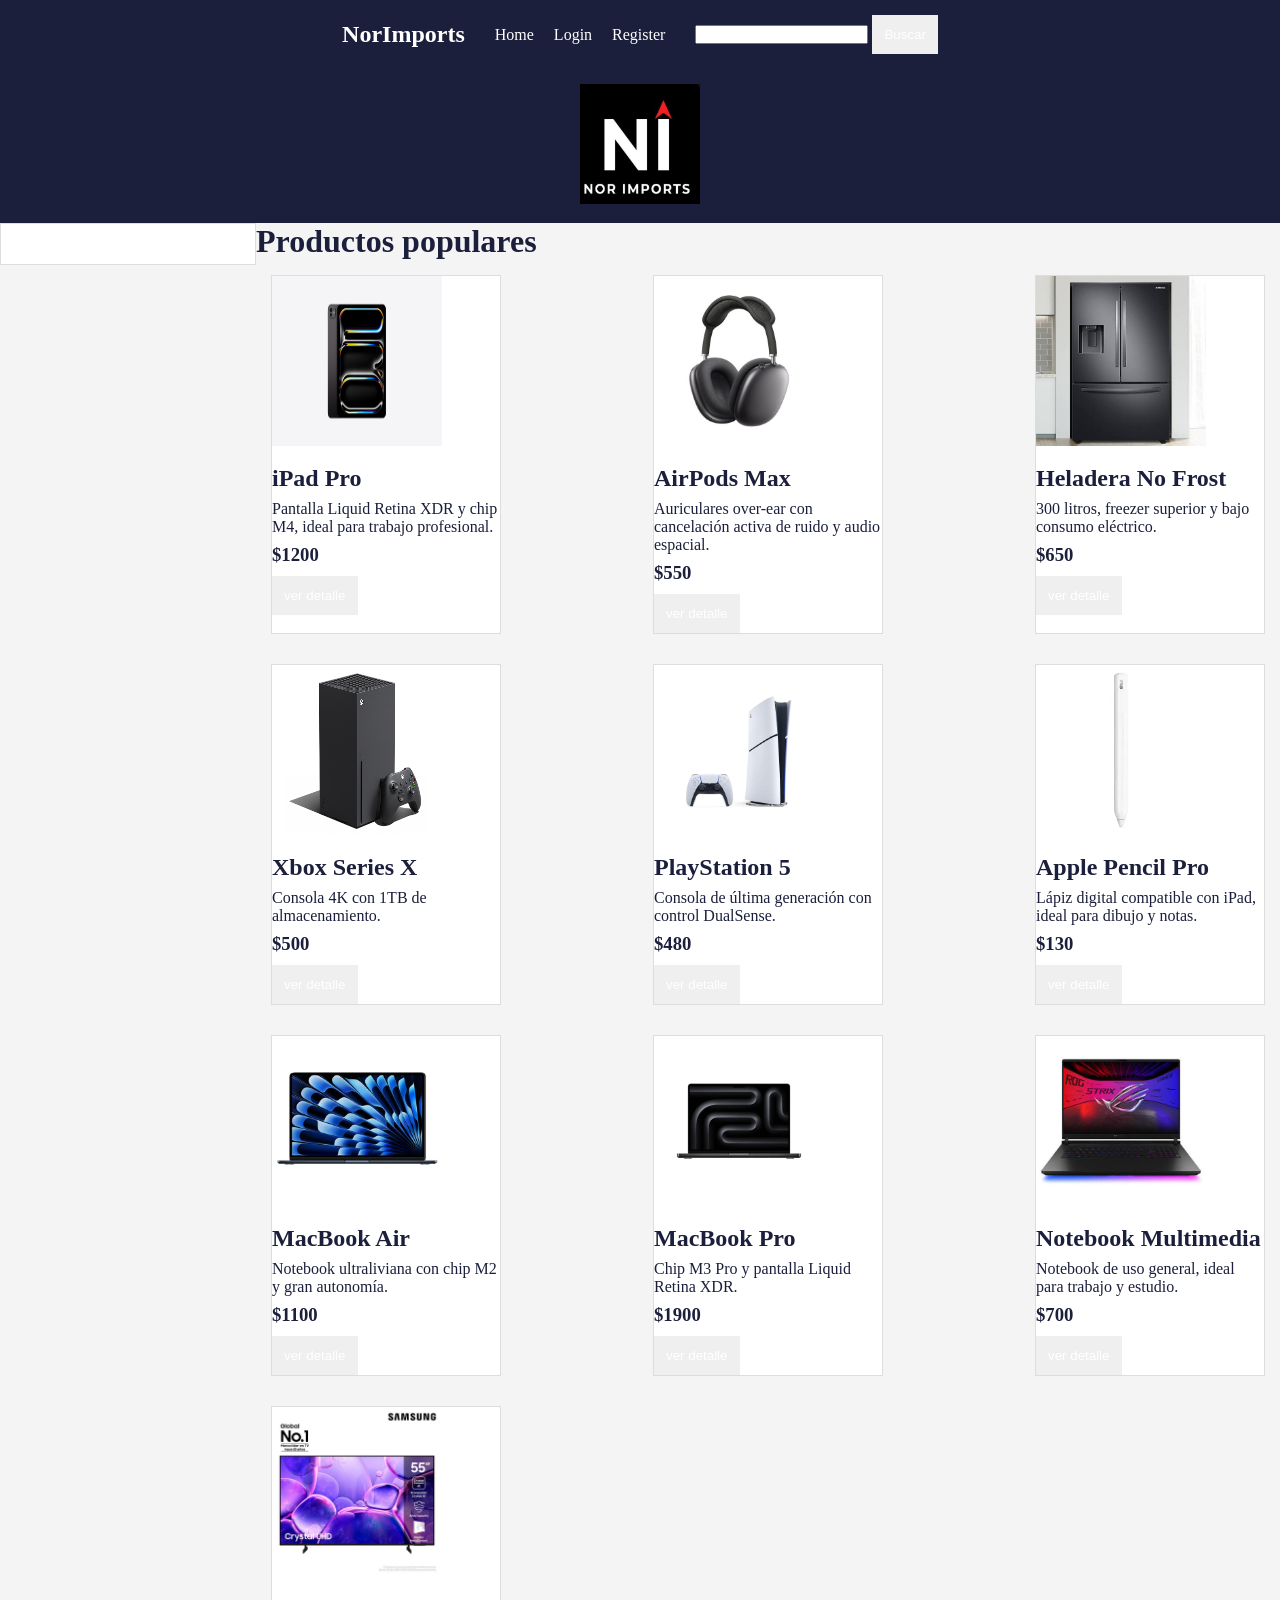
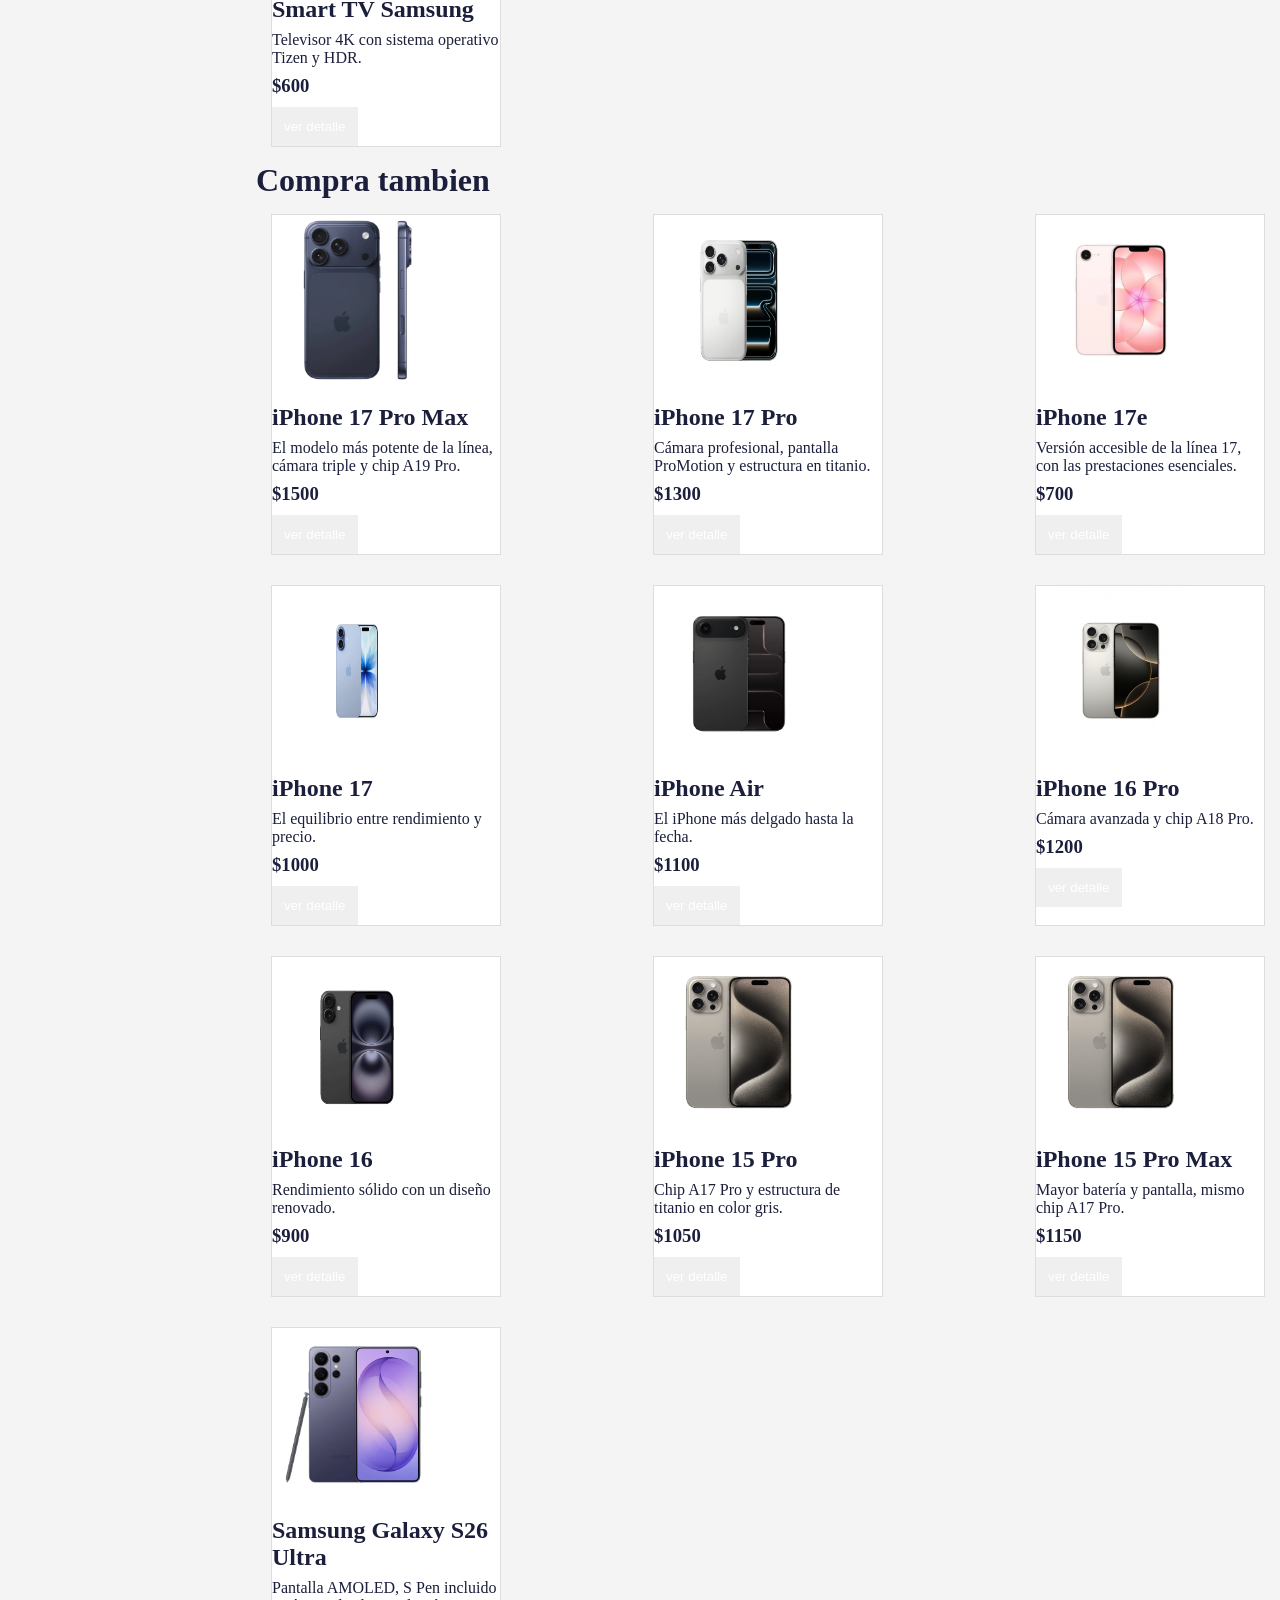
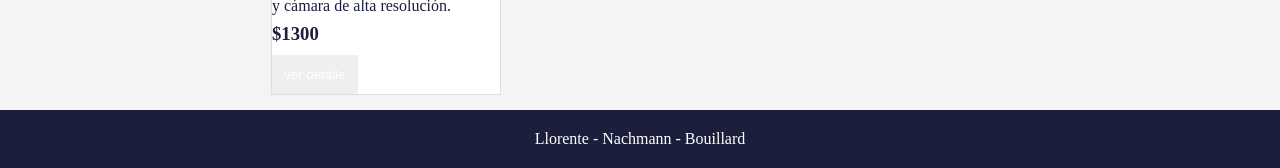
==== commit 657e5f11: "Actualizacion de categorias y HTML" ====
--- a/index.html
+++ b/index.html
@@ -15,14 +15,18 @@
     </div>
     <nav class="menu-rapido">
         <a href="./index.html"><h1>NorImports</h1></a>
-        <ul class="login">
+         <ul class="menu-login">
             <li><a href="./index.html">Home</a></li>
-            <li><a href="./login.html">Login</a></li>
-            <li><a href="./register.html">Register</a></li>
+            <li class="item-login"><a href="./login.html">Login</a></li>
+            <li class="item-registro"><a href="./register.html">Register</a></li>
+            <li class="item-saludo"></li>
+            <li class="item-logout"><a class="link-logout" href="./index.html">logout</a></li>
         </ul>
-        <form class="buscador" action="./search.html">
-            <input type="search" name="Buscar">
+
+        <form class="buscador" action="./search-results.html" method="GET">
+            <input type="search" name="Buscar" class="campo-bucar">
             <button type="submit">Buscar</button>
+            <p class="error-buscador"></p>
         </form>
     </nav>
 </header>
@@ -31,32 +35,7 @@
     <aside>
 
         <nav>
-             <ul class="lista">
-                    <li><a href="./category.html">Beauty</a></li>
-                    <li><a href="./category.html">Fragrances</a></li>
-                    <li><a href="./category.html">Furniture</a></li>
-                    <li><a href="./category.html">Groceries</a></li>
-                    <li><a href="./category.html">Home Decoration</a></li>
-                    <li><a href="./category.html">Kitchen Accessories</a></li>
-                    <li><a href="./category.html">Laptops</a></li>
-                    <li><a href="./category.html">Mens Shirts</a></li>
-                    <li><a href="./category.html">Mens Shoes</a></li>
-                    <li><a href="./category.html">Mens Watches</a></li>
-                    <li><a href="./category.html">Mobile Accessories</a></li>
-                    <li><a href="./category.html">Motorcycle</a></li>
-                    <li><a href="./category.html">Skin Care</a></li>
-                    <li><a href="./category.html">Smartphones</a></li>
-                    <li><a href="./category.html">Sports Accessories</a></li>
-                    <li><a href="./category.html">Sunglasses</a></li>
-                    <li><a href="./category.html">Tablets</a></li>
-                    <li><a href="./category.html">Tops</a></li>
-                    <li><a href="./category.html">Vehicle</a></li>
-                    <li><a href="./category.html">Womens Bags</a></li>
-                    <li><a href="./category.html">Womens Dresses</a></li>
-                    <li><a href="./category.html">Womens Jewellery</a></li>
-                    <li><a href="./category.html">Womens Shoes</a></li>
-                    <li><a href="./category.html">Womens Watches</a></li>
-                </ul>
+            <ul class="lista"></ul>
         </nav>
     </aside>
         <main>
@@ -211,6 +190,12 @@
     <footer>
         <p>Llorente - Nachmann - Bouillard</p>
     </footer>
+
+    <script src="./js/buscador.js"></script>
+<script src="./js/categorias.js"></script>
+<script src="./js/saludo.js"></script>
+<script src="./js/logout.js"></script>
+<script src="./js/index.js"></script>
 </body>
 
 </html>
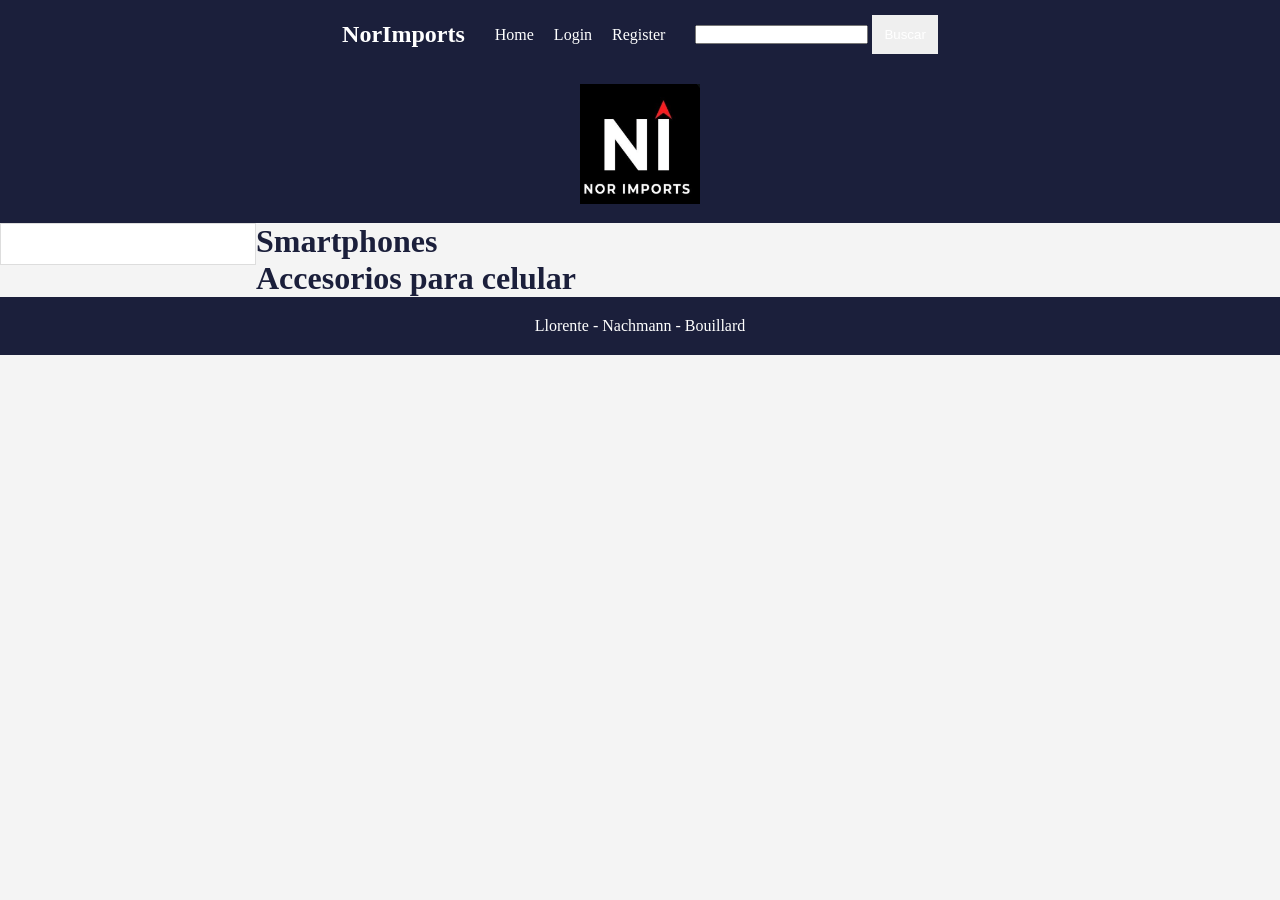
==== commit 4bb83433: "Actualizacion de HTML y JavaScript" ====
--- a/index.html
+++ b/index.html
@@ -39,152 +39,12 @@
         </nav>
     </aside>
         <main>
-            <h1>Productos populares</h1>
-             <section class="prod1">
-            <article class="articulo1.1">
-                <a href="./product.html"> <img src="./img/ipad-pro.jpeg" alt=""></a>
-                <h2>iPad Pro</h2>
-                <p>Pantalla Liquid Retina XDR y chip M4, ideal para trabajo profesional.</p>
-                <h3>$1200</h3>
-                <a href="./product.html"><button>ver detalle</button></a>
-            </article>
-            <article class="articulo1.2">
-                <a href="./product.html"> <img src="./img/airpodsmax.jpg" alt=""></a>
-                <h2>AirPods Max</h2>
-                <p>Auriculares over-ear con cancelación activa de ruido y audio espacial.</p>
-                <h3>$550</h3>
-                <a href="./product.html"><button>ver detalle</button></a>
-            </article>
-            <article class="articulo1.3">
-                <a href="./product.html"> <img src="./img/heladera.jpeg" alt=""></a>
-                <h2>Heladera No Frost</h2>
-                <p>300 litros, freezer superior y bajo consumo eléctrico.</p>
-                <h3>$650</h3>
-                <a href="./product.html"><button>ver detalle</button></a>
-            </article>
-            <article class="articulo1.4">
-                <a href="./product.html"> <img src="./img/xbox.png" alt=""></a>
-                <h2>Xbox Series X</h2>
-                <p>Consola 4K con 1TB de almacenamiento.</p>
-                <h3>$500</h3>
-                <a href="./product.html"><button>ver detalle</button></a>
-            </article>
-            <article class="articulo1.5">
-                <a href="./product.html"> <img src="./img/ps5.webp" alt=""></a>
-                <h2>PlayStation 5</h2>
-                <p>Consola de última generación con control DualSense.</p>
-                <h3>$480</h3>
-                <a href="./product.html"><button>ver detalle</button></a>
-            </article>
-            <article class="articulo1.6">
-                <a href="./product.html"> <img src="./img/pencilpro.webp" alt=""></a>
-                <h2>Apple Pencil Pro</h2>
-                <p>Lápiz digital compatible con iPad, ideal para dibujo y notas.</p>
-                <h3>$130</h3>
-                <a href="./product.html"><button>ver detalle</button></a>
-            </article>
-            <article class="articulo1.9">
-                <a href="./product.html"> <img src="./img/macbookair.webp" alt=""></a>
-                <h2>MacBook Air</h2>
-                <p>Notebook ultraliviana con chip M2 y gran autonomía.</p>
-                <h3>$1100</h3>
-                <a href="./product.html"><button>ver detalle</button></a>
-            </article>
-            <article class="articulo1.10">
-                <a href="./product.html"> <img src="./img/macbookpro.webp" alt=""></a>
-                <h2>MacBook Pro</h2>
-                <p>Chip M3 Pro y pantalla Liquid Retina XDR.</p>
-                <h3>$1900</h3>
-                <a href="./product.html"><button>ver detalle</button></a>
-            </article>
-            <article class="articulo1.11">
-                <a href="./product.html"> <img src="./img/laptop.jpeg" alt=""></a>
-                <h2>Notebook Multimedia</h2>
-                <p>Notebook de uso general, ideal para trabajo y estudio.</p>
-                <h3>$700</h3>
-                <a href="./product.html"><button>ver detalle</button></a>
-            </article>
-            <article class="articulo1.12">
-                <a href="./product.html"> <img src="./img/samsungtele.webp" alt=""></a>
-                <h2>Smart TV Samsung</h2>
-                <p>Televisor 4K con sistema operativo Tizen y HDR.</p>
-                <h3>$600</h3>
-                <a href="./product.html"><button>ver detalle</button></a>
-            </article>
-        </section>
-            <h1> Compra tambien</h1>
-            <section class="prod2">
-            <article class="articulo2.1">
-                <a href="./product.html"> <img src="./img/iphone17promax.webp" alt=""></a>
-                <h2>iPhone 17 Pro Max</h2>
-                <p>El modelo más potente de la línea, cámara triple y chip A19 Pro.</p>
-                <h3>$1500</h3>
-                <a href="./product.html"><button>ver detalle</button></a>
-            </article>
-            <article class="articulo2.2">
-                <a href="./product.html"> <img src="./img/iphone17pro.webp" alt=""></a>
-                <h2>iPhone 17 Pro</h2>
-                <p>Cámara profesional, pantalla ProMotion y estructura en titanio.</p>
-                <h3>$1300</h3>
-                <a href="./product.html"><button>ver detalle</button></a>
-            </article>
-            <article class="articulo2.3">
-                <a href="./product.html"> <img src="./img/iphone17e.webp" alt=""></a>
-                <h2>iPhone 17e</h2>
-                <p>Versión accesible de la línea 17, con las prestaciones esenciales.</p>
-                <h3>$700</h3>
-                <a href="./product.html"><button>ver detalle</button></a>
-            </article>
-            <article class="articulo2.4">
-                <a href="./product.html"> <img src="./img/iphone17.jpg" alt=""></a>
-                <h2>iPhone 17</h2>
-                <p>El equilibrio entre rendimiento y precio.</p>
-                <h3>$1000</h3>
-                <a href="./product.html"><button>ver detalle</button></a>
-            </article>
-            <article class="articulo2.5">
-                <a href="./product.html"> <img src="./img/iphoneair.webp" alt=""></a>
-                <h2>iPhone Air</h2>
-                <p>El iPhone más delgado hasta la fecha.</p>
-                <h3>$1100</h3>
-                <a href="./product.html"><button>ver detalle</button></a>
-            </article>
-            <article class="articulo2.6">
-                <a href="./product.html"> <img src="./img/iphone16pro.jpg" alt=""></a>
-                <h2>iPhone 16 Pro</h2>
-                <p>Cámara avanzada y chip A18 Pro.</p>
-                <h3>$1200</h3>
-                <a href="./product.html"><button>ver detalle</button></a>
-            </article>
-            <article class="articulo2.9">
-                <a href="./product.html"> <img src="./img/iphone16.png" alt=""></a>
-                <h2>iPhone 16</h2>
-                <p>Rendimiento sólido con un diseño renovado.</p>
-                <h3>$900</h3>
-                <a href="./product.html"><button>ver detalle</button></a>
-            </article>
-            <article class="articulo2.10">
-                <a href="./product.html"> <img src="./img/15-pro-gris.jpg" alt=""></a>
-                <h2>iPhone 15 Pro</h2>
-                <p>Chip A17 Pro y estructura de titanio en color gris.</p>
-                <h3>$1050</h3>
-                <a href="./product.html"><button>ver detalle</button></a>
-            </article>
-            <article class="articulo2.11">
-                <a href="./product.html"> <img src="./img/15-pro-gris.jpg" alt=""></a>
-                <h2>iPhone 15 Pro Max</h2>
-                <p>Mayor batería y pantalla, mismo chip A17 Pro.</p>
-                <h3>$1150</h3>
-                <a href="./product.html"><button>ver detalle</button></a>
-            </article>
-            <article class="articulo2.12">
-                <a href="./product.html"> <img src="./img/s26-ultra-3.webp" alt=""></a>
-                <h2>Samsung Galaxy S26 Ultra</h2>
-                <p>Pantalla AMOLED, S Pen incluido y cámara de alta resolución.</p>
-                <h3>$1300</h3>
-                <a href="./product.html"><button>ver detalle</button></a>
-            </article>
-        </section>
+
+<h1>Smartphones</h1>
+<section class="prod1"></section>
+<h1>Accesorios para celular</h1>
+<section class="prod2"></section>
+
     </main>
      </div>
     <footer>
